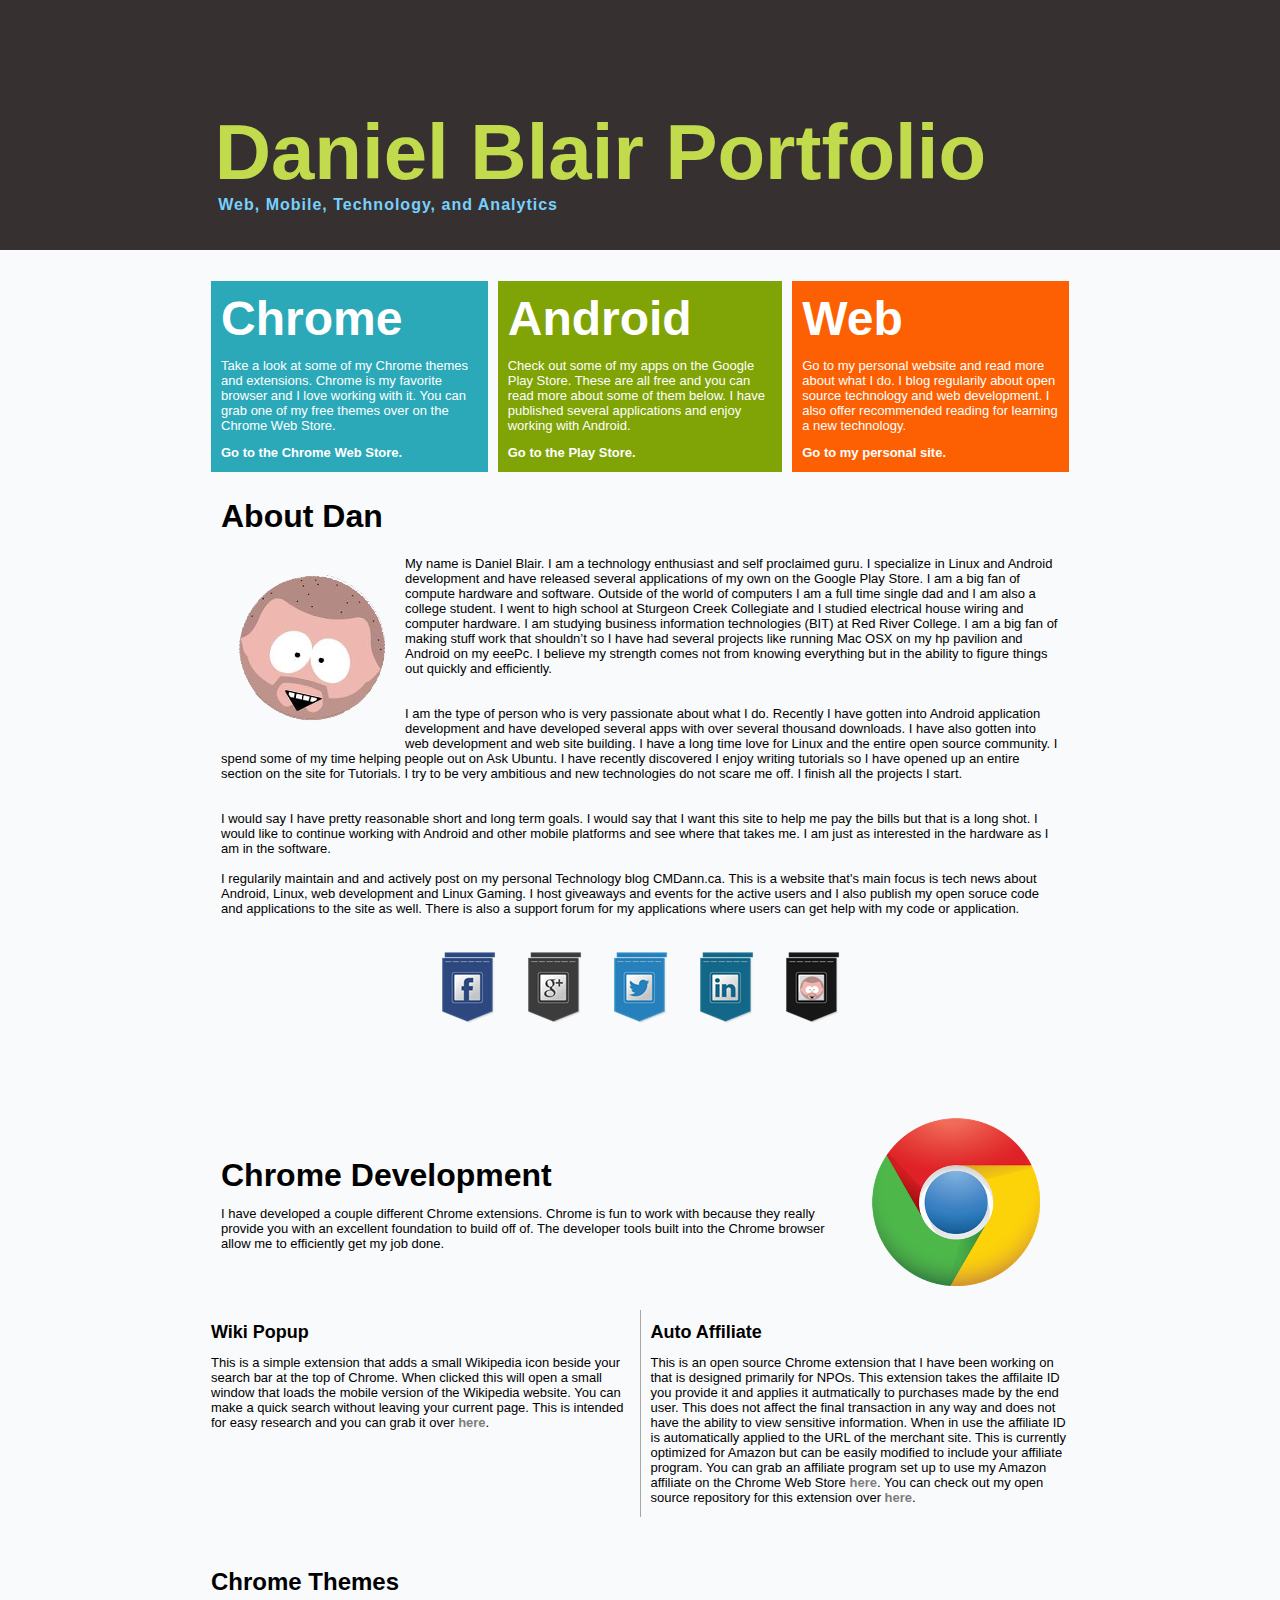
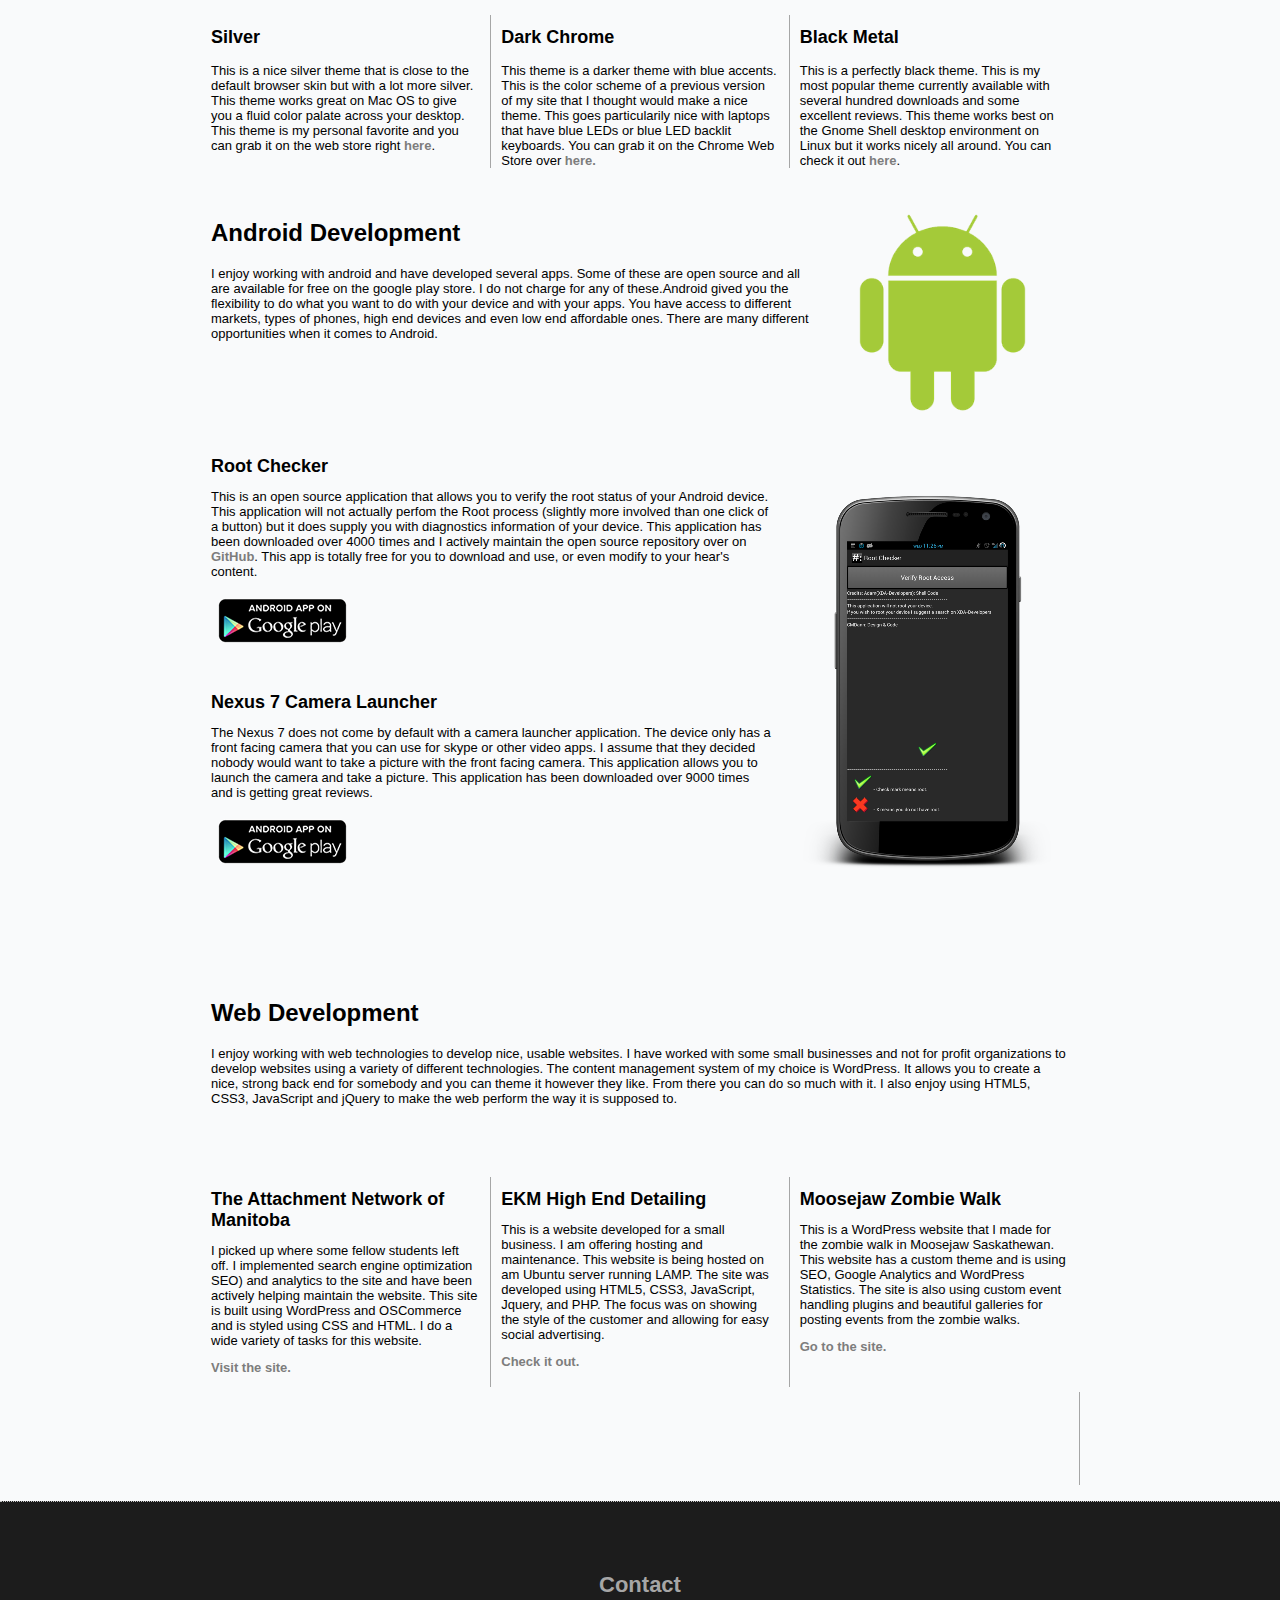
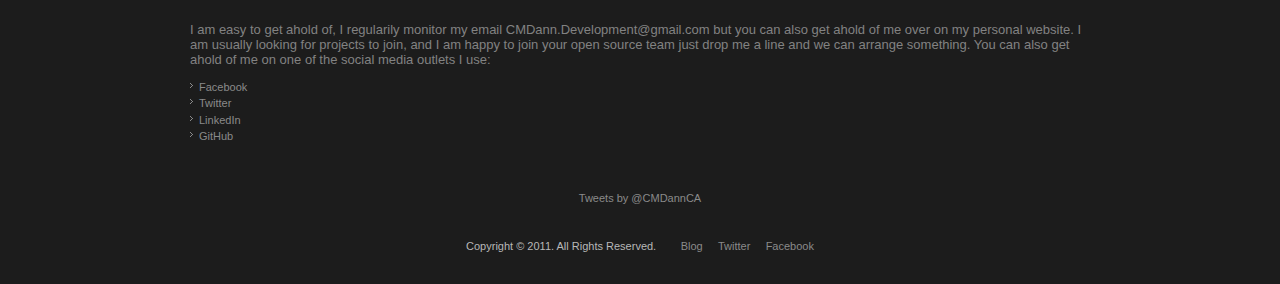
==== index.html @ 516bd944 "Files" ====
<!DOCTYPE html>
<html dir="ltr" lang="en-US"><head>
    <meta charset="utf-8">
    <title>Home</title>
    <meta name="viewport" content="initial-scale = 1.0, maximum-scale = 1.0, user-scalable = no, width = device-width">

    <!--[if lt IE 9]><script src="https://html5shiv.googlecode.com/svn/trunk/html5.js"></script><![endif]-->
    <link rel="stylesheet" href="style.css" media="screen">
    <!--[if lte IE 7]><link rel="stylesheet" href="style.ie7.css" media="screen" /><![endif]-->
    <link rel="stylesheet" href="style.responsive.css" media="all">


    <script src="jquery.js"></script>
    <script src="script.js"></script>
    <script src="script.responsive.js"></script>
<meta name="description" content="Description">
<meta name="keywords" content="Keywords">


<style>.art-content .art-postcontent-0 .layout-item-0 { margin-bottom: 5px;  }
.art-content .art-postcontent-0 .layout-item-1 { border-spacing: 10px 0px; border-collapse: separate;  }
.art-content .art-postcontent-0 .layout-item-2 { color: #FFFFFF; background: #2BA9B9; padding-right: 10px;padding-left: 10px;  }
.art-content .art-postcontent-0 .layout-item-3 { color: #FFFFFF; background: #80A305; padding-right: 10px;padding-left: 10px;  }
.art-content .art-postcontent-0 .layout-item-4 { color: #FAFAFA; background: #FC6002; padding-right: 10px;padding-left: 10px;  }
.art-content .art-postcontent-0 .layout-item-5 { padding-right: 10px;padding-left: 10px;  }
.art-content .art-postcontent-0 .layout-item-6 { border-right-style:solid;border-right-width:1px;border-right-color:#A6A6A6; padding-right: 10px;padding-left: 10px;  }
.art-content .art-postcontent-0 .layout-item-7 { color: #828282;  }
.art-content .art-postcontent-0 .layout-item-8 { color: #828282; padding-right: 10px;padding-left: 10px;  }
.art-content .art-postcontent-0 .layout-item-9 { border-right-style:solid;border-right-width:1px;border-right-color:#A6A6A6; color: #828282; padding-right: 10px;padding-left: 10px;  }
.ie7 .art-post .art-layout-cell {border:none !important; padding:0 !important; }
.ie6 .art-post .art-layout-cell {border:none !important; padding:0 !important; }

</style></head>
<body>
<div id="art-main">
<header class="art-header">


    <div class="art-shapes">
<div class="art-textblock art-object525428570" data-left="27.79%">
        <div class="art-object525428570-text-container">
        <div class="art-object525428570-text"><br></div>
    </div>
    
</div>
            </div>
<h1 class="art-headline" data-left="18.11%">
    <a href="#">Daniel Blair Portfolio</a>
</h1>
<h2 class="art-slogan" data-left="4.82%">Web, Mobile, Technology, and Analytics</h2>




                        
                    
</header>
<div class="art-sheet clearfix">
            <div class="art-layout-wrapper">
                <div class="art-content-layout">
                    <div class="art-content-layout-row">
                        <div class="art-layout-cell art-content"><article class="art-post art-article">
                                
                                                
                <div class="art-postcontent art-postcontent-0 clearfix"><div class="art-content-layout-wrapper layout-item-0">
<div class="art-content-layout layout-item-1">
    <div class="art-content-layout-row">
    <div class="art-layout-cell layout-item-2" style="width: 33%" >
        <h4><span style="color: #FFFFFF;">Chrome</span></h4>
        <p>Take a look at some of my Chrome themes and extensions. Chrome is my favorite browser and I love working with it. You can grab one of my free themes over on the Chrome Web Store.</p>
        <p><a href="https://chrome.google.com/webstore/search/cmdann"><span style="color: #FFFFFF;">Go to the Chrome Web Store.</span></a></p>
    </div><div class="art-layout-cell layout-item-3" style="width: 34%" >
        <h4><span style="color: #FFFFFF;">Android</span></h4>
        <p><span style="color: #FFFFFF;">Check out some of my apps on the Google Play Store. These are all free and you can read more about some of them below. I have published several applications and enjoy working with Android.</span></p>
        <p><a href="https://play.google.com/store/search?q=cmdann"><span style="color: rgb(255, 255, 255); ">Go to the Play Store.</span></a></p>
    </div><div class="art-layout-cell layout-item-4" style="width: 33%" >
        <h4><span style="color: #FFFFFF;">Web</span></h4>
        <p><span style="color: rgb(255, 255, 255);">Go to my personal website and read more about what I do. I blog regularily about open source technology and web development. I also offer recommended reading for learning a new technology.</span></p>
        <p><a href="http://www.cmdann.ca"><span style="color: #FFFFFF;">Go to my personal site.</span></a></p>
    </div>
    </div>
</div>
</div>
<div class="art-content-layout-wrapper layout-item-0">
<div class="art-content-layout layout-item-1">
    <div class="art-content-layout-row">
    <div class="art-layout-cell layout-item-5" style="width: 100%" >
        <h1><span style="color: #000000;">About Dan</span></h1>
        <p><img width="170" height="170" alt="" class="art-lightbox" src="images/sdanhead.png" style="float: left; "><span style="color: #000000;">My name is Daniel Blair. I am a technology enthusiast and self proclaimed guru. I specialize in Linux and Android development and have released several applications of my own on the Google Play Store. I am a big fan of compute hardware and software. Outside of the world of computers I am a full time single dad and I am also a college student. I went to high school at Sturgeon Creek Collegiate and I studied electrical house wiring and computer hardware. I am studying business information technologies (BIT) at Red River College. I am a big fan of making stuff work that shouldn’t so I have had several projects like running Mac OSX on my hp pavilion and Android on my eeePc. I believe my strength comes not from knowing everything but in the ability to figure things out quickly and efficiently.<br><br><br>I am the type of person who is very passionate about what I do. Recently I have gotten into Android application development and have developed several apps with over several thousand downloads. I have also gotten into web development and web site building. I have a long time love for Linux and the entire open source community. I spend some of my time helping people out on Ask Ubuntu. I have recently discovered I enjoy writing tutorials so I have opened up an entire section on the site for Tutorials. I try to be very ambitious and new technologies do not scare me off. I finish all the projects I start.<br><br><br>I would say I have pretty reasonable short and long term goals. I would say that I want this site to help me pay the bills but that is a long shot. I would like to continue working with Android and other mobile platforms and see where that takes me. I am just as interested in the hardware as I am in the software.<br><br>I regularily maintain and and actively post on my personal Technology blog CMDann.ca. This is a website that's main focus is tech news about Android, Linux, web development and Linux Gaming. I host giveaways and events for the active users and I also publish my open soruce code and applications to the site as well. There is also a support forum for my applications where users can get help with my code or application.</span></p><p></p><p></p><p></p><p>
        </p>
    </div>
    </div>
</div>
</div>
<div class="art-content-layout-wrapper layout-item-0">
<div class="art-content-layout layout-item-1">
    <div class="art-content-layout-row">
    <div class="art-layout-cell layout-item-5" style="width: 100%" >
        <p style="text-align: center;"><a href="https://www.facebook.com/CMDannDevelopment"><img width="72" height="72" alt="" src="images/facebook.png"></a><a href="https://plus.google.com/u/0/110446777850924709044/posts"><img width="72" height="72" alt="" src="images/google-plus.png"></a><a href="https://twitter.com/CMDannCA"><img width="72" height="72" alt="" src="images/twitter.png" class=""></a><a href="http://ca.linkedin.com/in/cmdann"><img width="72" height="72" alt="" src="images/linkedin.png" class=""></a><a href="http://www.cmdann.ca"><img width="72" height="72" alt="" src="images/cmdann.png" class=""></a><br></p>
    </div>
    </div>
</div>
</div>
<div class="art-content-layout-wrapper layout-item-0">
<div class="art-content-layout layout-item-1">
    <div class="art-content-layout-row">
    <div class="art-layout-cell layout-item-5" style="width: 100%" >
        <p><br></p><h1><img width="192" height="192" alt="" class="art-lightbox" src="images/Google-Chrome-logo-medium.png" style="float: right; "><br></h1><p><span style="font-size: 32px; font-weight: bold; color: rgb(0, 0, 0);">Chrome Development</span><br></p><p><span style="color: #000000;">I</span> <span style="color: #000000;">have developed a couple different Chrome extensions. Chrome is fun to work with because they really provide you with an excellent foundation to build off of. The developer tools built into the Chrome browser allow me to efficiently get my job done.</span><span style="color: #000000;"><br></span></p>
    </div>
    </div>
</div>
</div>
<div class="art-content-layout-wrapper layout-item-0">
<div class="art-content-layout">
    <div class="art-content-layout-row">
    <div class="art-layout-cell layout-item-6" style="width: 50%" >
        <h3><span style="color: #000000;">Wiki Popup</span><br></h3><p><span style="color: #000000;">This is a simple extension that adds a small Wikipedia icon beside your search bar at the top of Chrome. When clicked this will open a small window that loads the mobile version of the Wikipedia website. You can make a quick search without leaving your current page. This is intended for easy research and you can grab it over <a href="https://chrome.google.com/webstore/detail/wikipopup/mhgnfbmhaiogebknoepoonhbaiiehdca">here</a>.</span><br></p>
    </div><div class="art-layout-cell layout-item-5" style="width: 50%" >
        <h3><span style="color: #000000;">Auto Affiliate</span></h3><p><span style="color: #000000;">This is an open source Chrome extension that I have been working on that is designed primarily for NPOs. This extension takes the affilaite ID you provide it and applies it autmatically to purchases made by the end user. This does not affect the final transaction in any way and does not have the ability to view sensitive information. When in use the affiliate ID is automatically applied to the URL of the merchant site. This is currently optimized for Amazon but can be easily modified to include your affiliate program. You can grab an affiliate program set up to use my Amazon affiliate on the Chrome Web Store <a href="https://chrome.google.com/webstore/detail/cmdann-amazon-auto-affili/jneeghfiklllajlfkgbfnhidfdjgepff">here</a>. You can check out my open source repository for this extension over <a href="https://github.com/CMDann/Auto-Affiliate">here</a>.</span><br></p>
    </div>
    </div>
</div>
</div>
<div class="art-content-layout layout-item-7">
    <div class="art-content-layout-row">
    <div class="art-layout-cell layout-item-8" style="width: 100%" >
        <p><br></p><h2><span style="color: #000000;">Chrome Themes</span></h2>
    </div>
    </div>
</div>
<div class="art-content-layout-wrapper layout-item-0">
<div class="art-content-layout layout-item-7">
    <div class="art-content-layout-row">
    <div class="art-layout-cell layout-item-9" style="width: 33%" >
        <h3>
         <span style="color: #000000;">Silver</span></h3><br><span style="color: #000000;">This is a nice silver theme that is close to the default browser skin but with a lot more silver. This theme works great on Mac OS to give you a fluid color palate across your desktop. This theme is my personal favorite and you can grab it on the web store right <a href="https://chrome.google.com/webstore/detail/silver/labginoilkiemljgdbchmfpnmibefjii">here</a>.</span>
    </div><div class="art-layout-cell layout-item-9" style="width: 34%" >
        <h3><span style="color: #000000;">Dark Chrome</span></h3><br><span style="color: #000000;">This theme is a darker theme with blue accents. This is the color scheme of a previous version of my site that I thought would make a nice theme. This goes particularily nice with laptops that have blue LEDs or blue LED backlit keyboards. You can grab it on the Chrome Web Store over <a href="https://chrome.google.com/webstore/detail/dark-chrome/aaoafjhkbkkklpjnkclgeaceicfdnbpg">here.</a></span>
    </div><div class="art-layout-cell layout-item-8" style="width: 33%" >
        <h3><span style="color: #000000;">Black Metal</span></h3><br><span style="color: #000000;">This is a perfectly black theme. This is my most popular theme currently available with several hundred downloads and some excellent reviews. This theme works best on the Gnome Shell desktop environment on Linux but it works nicely all around. You can check it out <a href="https://chrome.google.com/webstore/detail/black-metal/paobmpohikbdlchndhfddegebcjhngej">here</a>.</span>
    </div>
    </div>
</div>
</div>
<div class="art-content-layout-wrapper layout-item-0">
<div class="art-content-layout">
    <div class="art-content-layout-row">
    <div class="art-layout-cell layout-item-5" style="width: 100%" >
        <p><img width="240" height="240" alt="" class="art-lightbox" src="images/droid.png" style="float: right; "><br></p><h2><span style="color: #000000;">Android Development</span><br></h2><p><span style="color: #000000;">I enjoy working with android and have developed several apps. Some of these are open source and all are available for free on the google play store. I do not charge for any of these.Android gived you the flexibility to do what you want to do with your device and with your apps. You have access to different markets, types of phones, high end devices and even low end affordable ones. There are many different opportunities when it comes to Android.</span><span style="color: #000000;"><br></span></p>
    </div>
    </div>
</div>
</div>
<div class="art-content-layout-wrapper layout-item-0">
<div class="art-content-layout">
    <div class="art-content-layout-row">
    <div class="art-layout-cell layout-item-5" style="width: 67%" >
        <h3><span style="color: #000000;">Root Checker</span></h3><p><span style="color: #000000;">This is an open source application that allows you to verify the root status of your Android device. This application will not actually perfom the Root process (slightly more involved than one click of a button) but it does supply you with diagnostics information of your device. This application has been downloaded over 4000 times and I actively maintain the open source repository over on <a href="https://github.com/CMDann/Root-Checker">GitHub</a>. This app is totally free for you to download and use, or even modify to your hear's content.</span><span style="color: #000000;"></span><br></p><p><a href="https://play.google.com/store/apps/details?id=com.cmdann.rootchecker&amp;feature=search_result#?t=W251bGwsMSwyLDEsImNvbS5jbWRhbm4ucm9vdGNoZWNrZXIiXQ.."><img width="129" height="45" alt="" src="images/en_app_rgb_wo_45.png"></a><br></p><p><br></p><h3><span style="color: #000000;">Nexus 7 Camera Launcher</span></h3><p><span style="color: #000000;">The Nexus 7 does not come by default with a camera launcher application. The device only has a front facing camera that you can use for skype or other video apps. I assume that they decided nobody would want to take a picture with the front facing camera. This application allows you to launch the camera and take a picture. This application has been downloaded over 9000 times and is getting great reviews.</span><br></p><p><a href="https://play.google.com/store/apps/details?id=com.cmdann.cameralauncher&amp;feature=search_result#?t=W251bGwsMSwyLDEsImNvbS5jbWRhbm4uY2FtZXJhbGF1bmNoZXIiXQ.."><img width="129" height="45" alt="" src="images/en_app_rgb_wo_45-2.png"></a><br></p>
    </div><div class="art-layout-cell layout-item-5" style="width: 33%" >
        <p><img width="251" height="436" alt="" class="art-lightbox" src="images/rootPhoneUi.png"><br></p>
    </div>
    </div>
</div>
</div>
<div class="art-content-layout-wrapper layout-item-0">
<div class="art-content-layout">
    <div class="art-content-layout-row">
    <div class="art-layout-cell layout-item-5" style="width: 100%" >
        <p><br></p><p><br></p><h2><span style="color: #000000;">Web Development</span></h2><p><span style="color: #000000;">I enjoy working with web technologies to develop nice, usable websites. I have worked with some small businesses and not for profit organizations to develop websites using a variety of different technologies. The content management system of my choice is WordPress. It allows you to create a nice, strong back end for somebody and you can theme it however they like. From there you can do so much with it. I also enjoy using HTML5, CSS3, JavaScript and jQuery to make the web perform the way it is supposed to.&nbsp;</span></p><p><span style="color: #000000;"><br></span></p><p><span style="color: #000000;"><br></span></p>
    </div>
    </div>
</div>
</div>
<div class="art-content-layout-wrapper layout-item-0">
<div class="art-content-layout">
    <div class="art-content-layout-row">
    <div class="art-layout-cell layout-item-6" style="width: 33%" >
        <h3><span style="color: #000000;">The Attachment Network of Manitoba</span></h3><p><span style="color: #000000;">I picked up where some fellow students left off. I implemented search engine optimization SEO) and analytics to the site and have been actively helping maintain the website. This site is built using WordPress and OSCommerce and is styled using CSS and HTML. I do a wide variety of tasks for this website.</span></p><p><a href="http://www.attachmentnetwork.ca">Visit the site.</a><span style="color: #000000;"></span></p>
    </div><div class="art-layout-cell layout-item-6" style="width: 34%" >
        <h3><span style="color: #000000;">EKM High End Detailing</span></h3><p><span style="color: #000000;">This is a website developed for a small business. I am offering hosting and maintenance. This website is being hosted on am Ubuntu server running LAMP. The site was developed using HTML5, CSS3, JavaScript, Jquery, and PHP. The focus was on showing the style of the customer and allowing for easy social advertising.</span></p><p><a href="http://www.ekmhighenddetailing.com">Check it out.</a><span style="color: #000000;"></span></p>
    </div><div class="art-layout-cell layout-item-5" style="width: 33%" >
        <h3><span style="color: #000000;">Moosejaw Zombie Walk</span></h3><p><span style="color: #000000;">This is a WordPress website that I made for the zombie walk in Moosejaw Saskathewan. This website has a custom theme and is using SEO, Google Analytics and WordPress Statistics. The site is also using custom event handling plugins and beautiful galleries for posting events from the zombie walks.</span></p><p><a href="http://www.moosejawzombies.ca">Go to the site.</a><span style="color: rgb(0, 0, 0);"></span></p>
    </div>
    </div>
</div>
</div>
<div class="art-content-layout-wrapper layout-item-0">
<div class="art-content-layout">
    <div class="art-content-layout-row">
    <div class="art-layout-cell layout-item-6" style="width: 100%" >
        <p><br></p><p><br></p><p><span style="color: #000000;"><br></span></p><p>
        </p>
    </div>
    </div>
</div>
</div>
</div>
                                
                

</article></div>
                    </div>
                </div>
            </div>
    </div>
<footer class="art-footer">
  <div class="art-footer-inner">
<div class="art-content-layout">
    <div class="art-content-layout-row">
    <div class="art-layout-cell" style="width: 100%">
        <p><br></p><p><br></p><p><br></p><h1><br></h1><h1>Contact</h1><p><br></p><p style="color: rgb(130, 130, 130); margin-top: 12px; margin-bottom: 12px; text-align: left;"><span style="font-size: 13px; text-align: left;">I am easy to get ahold of, I regularily monitor my email CMDann.Development@gmail.com but you can also get ahold of me over on my personal website. I am usually looking for projects to join, and I am happy to join your open source team just drop me a line and we can arrange something. You can also get ahold of me on one of the social media outlets I use:</span></p><p style="color: rgb(130, 130, 130); margin-top: 12px; margin-bottom: 12px; text-align: left;"><span style="font-size: 13px; text-align: left;"></span></p><ul><li style="text-align: left;"><a href="https://www.facebook.com/CMDannDevelopment">Facebook</a><span style="font-size: 13px; text-align: left;"><span style="color: rgb(130, 130, 130); line-height: normal;"></span><br></span></li><li style="text-align: left;"><a href="https://twitter.com/CMDannCA">Twitter</a><span style="color: rgb(130, 130, 130); line-height: normal;"></span><br></li><li style="text-align: left;"><a href="http://ca.linkedin.com/in/cmdann">LinkedIn</a><span style="color: rgb(130, 130, 130); line-height: normal;"></span><br></li><li style="text-align: left;"><a href="https://github.com/CMDann">GitHub</a><span style="color: rgb(130, 130, 130); line-height: normal;"></span><br></li></ul><p style="text-align: left;"></p><p><br></p><p><br></p><p><br></p><p><br></p>
    </div>
    </div>
</div>
<div class="art-content-layout">
    <div class="art-content-layout-row">
    <div class="art-layout-cell" style="width: 100%">
        <p><a class="twitter-timeline" href="https://twitter.com/CMDannCA" data-widget-id="297826836363214848">Tweets by @CMDannCA</a>
         <script type="text/javascript">!function(d,s,id){var js,fjs=d.getElementsByTagName(s)[0],p=/^http:/.test(d.location)?'http':'https';if(!d.getElementById(id)){js=d.createElement(s);js.id=id;js.src=p+"://platform.twitter.com/widgets.js";fjs.parentNode.insertBefore(js,fjs);}}(document,"script","twitter-wjs");</script>
        </p>
    </div>
    </div>
</div>
<div class="art-content-layout">
    <div class="art-content-layout-row">
    <div class="art-layout-cell" style="width: 50%">
        <p><br></p>
    </div><div class="art-layout-cell" style="width: 50%">
        <p><br></p>
    </div>
    </div>
</div>
<div class="art-content-layout">
    <div class="art-content-layout-row">
    <div class="art-layout-cell" style="width: 100%">
        <br>
        <br>
        <p>Copyright © 2011. All Rights Reserved. &nbsp; &nbsp; &nbsp; &nbsp;<a href="http://www.cmdann.ca">Blog&nbsp;</a> &nbsp; &nbsp;<a href="https://twitter.com/CMDannCA">Twitter</a><a href="#"></a>&nbsp;&nbsp;&nbsp;&nbsp; <a href="https://www.facebook.com/CMDannDevelopment">Facebook</a><a href="#"></a></p>
        <br>
        <br>
    </div>
    </div>
</div>

    <p class="art-page-footer">
        <script>
  (function(i,s,o,g,r,a,m){i['GoogleAnalyticsObject']=r;i[r]=i[r]||function(){
  (i[r].q=i[r].q||[]).push(arguments)},i[r].l=1*new Date();a=s.createElement(o),
  m=s.getElementsByTagName(o)[0];a.async=1;a.src=g;m.parentNode.insertBefore(a,m)
  })(window,document,'script','//www.google-analytics.com/analytics.js','ga');

  ga('create', 'UA-40290015-1', 'cmdann.ca');
  ga('send', 'pageview');

</script>
    </p>
  </div>
</footer>

</div>


</body></html>
---- style.css ----
/* Created by Artisteer v4.1.0.59861 */

#art-main
{
   background: #F9FAFB url('images/pageglare.png') top center no-repeat scroll;
   margin:0 auto;
   font-size: 13px;
   font-family: Arial, 'Arial Unicode MS', Helvetica, Sans-Serif;
   position: relative;
   width: 100%;
   min-height: 100%;
   left: 0;
   top: 0;
   cursor:default;
   overflow:hidden;
}
table, ul.art-hmenu
{
   font-size: 13px;
   font-family: Arial, 'Arial Unicode MS', Helvetica, Sans-Serif;
}

h1, h2, h3, h4, h5, h6, p, a, ul, ol, li
{
   margin: 0;
   padding: 0;
}

/* Reset buttons border. It's important for input and button tags. 
 * border-collapse should be separate for shadow in IE. 
 */
.art-button
{
   border-collapse: separate;
   -webkit-background-origin: border !important;
   -moz-background-origin: border !important;
   background-origin: border-box !important;
   background: #031526;
   background: rgba(3, 21, 38, 0.3);
   -webkit-border-radius:7px;
   -moz-border-radius:7px;
   border-radius:7px;
   border:1px solid rgba(166, 166, 166, 0.3);
   padding:0 15px;
   margin:0 auto;
   height:26px;
}

.art-postcontent,
.art-postheadericons,
.art-postfootericons,
.art-blockcontent,
ul.art-vmenu a 
{
   text-align: left;
}

.art-postcontent,
.art-postcontent li,
.art-postcontent table,
.art-postcontent a,
.art-postcontent a:link,
.art-postcontent a:visited,
.art-postcontent a.visited,
.art-postcontent a:hover,
.art-postcontent a.hovered
{
   font-size: 13px;
   font-family: Arial, 'Arial Unicode MS', Helvetica, Sans-Serif;
}

.art-postcontent p
{
   margin: 12px 0;
}

.art-postcontent h1, .art-postcontent h1 a, .art-postcontent h1 a:link, .art-postcontent h1 a:visited, .art-postcontent h1 a:hover,
.art-postcontent h2, .art-postcontent h2 a, .art-postcontent h2 a:link, .art-postcontent h2 a:visited, .art-postcontent h2 a:hover,
.art-postcontent h3, .art-postcontent h3 a, .art-postcontent h3 a:link, .art-postcontent h3 a:visited, .art-postcontent h3 a:hover,
.art-postcontent h4, .art-postcontent h4 a, .art-postcontent h4 a:link, .art-postcontent h4 a:visited, .art-postcontent h4 a:hover,
.art-postcontent h5, .art-postcontent h5 a, .art-postcontent h5 a:link, .art-postcontent h5 a:visited, .art-postcontent h5 a:hover,
.art-postcontent h6, .art-postcontent h6 a, .art-postcontent h6 a:link, .art-postcontent h6 a:visited, .art-postcontent h6 a:hover,
.art-blockheader .t, .art-blockheader .t a, .art-blockheader .t a:link, .art-blockheader .t a:visited, .art-blockheader .t a:hover,
.art-vmenublockheader .t, .art-vmenublockheader .t a, .art-vmenublockheader .t a:link, .art-vmenublockheader .t a:visited, .art-vmenublockheader .t a:hover,
.art-headline, .art-headline a, .art-headline a:link, .art-headline a:visited, .art-headline a:hover,
.art-slogan, .art-slogan a, .art-slogan a:link, .art-slogan a:visited, .art-slogan a:hover,
.art-postheader, .art-postheader a, .art-postheader a:link, .art-postheader a:visited, .art-postheader a:hover
{
   font-size: 32px;
   font-family: Arial, 'Arial Unicode MS', Helvetica, Sans-Serif;
   font-weight: bold;
   font-style: normal;
   text-decoration: none;
}

.art-postcontent a, .art-postcontent a:link
{
   font-family: Arial, 'Arial Unicode MS', Helvetica, Sans-Serif;
   font-weight: bold;
   font-style: normal;
   text-decoration: none;
   color: #7D7D7D;
}

.art-postcontent a:visited, .art-postcontent a.visited
{
   font-family: Arial, 'Arial Unicode MS', Helvetica, Sans-Serif;
   text-decoration: none;
   color: #7D7D7D;
}

.art-postcontent  a:hover, .art-postcontent a.hover
{
   font-family: Arial, 'Arial Unicode MS', Helvetica, Sans-Serif;
   text-decoration: underline;
   color: #424242;
}

.art-postcontent h1
{
   color: #7D7D7D;
   margin-top: 21px;
   margin-bottom: 21px;
   font-size: 32px;
   font-family: Arial, 'Arial Unicode MS', Helvetica, Sans-Serif;
}

.art-blockcontent h1
{
   margin-top: 21px;
   margin-bottom: 21px;
   font-size: 32px;
   font-family: Arial, 'Arial Unicode MS', Helvetica, Sans-Serif;
}

.art-postcontent h1 a, .art-postcontent h1 a:link, .art-postcontent h1 a:hover, .art-postcontent h1 a:visited, .art-blockcontent h1 a, .art-blockcontent h1 a:link, .art-blockcontent h1 a:hover, .art-blockcontent h1 a:visited 
{
   font-size: 32px;
   font-family: Arial, 'Arial Unicode MS', Helvetica, Sans-Serif;
}

.art-postcontent h2
{
   color: #999999;
   margin-top: 19px;
   margin-bottom: 19px;
   font-size: 24px;
   font-family: Arial, 'Arial Unicode MS', Helvetica, Sans-Serif;
}

.art-blockcontent h2
{
   margin-top: 19px;
   margin-bottom: 19px;
   font-size: 24px;
   font-family: Arial, 'Arial Unicode MS', Helvetica, Sans-Serif;
}

.art-postcontent h2 a, .art-postcontent h2 a:link, .art-postcontent h2 a:hover, .art-postcontent h2 a:visited, .art-blockcontent h2 a, .art-blockcontent h2 a:link, .art-blockcontent h2 a:hover, .art-blockcontent h2 a:visited 
{
   font-size: 24px;
   font-family: Arial, 'Arial Unicode MS', Helvetica, Sans-Serif;
}

.art-postcontent h3
{
   color: #B5B5B5;
   margin: 12px 0 0;
   font-size: 18px;
   font-family: Arial, 'Arial Unicode MS', Helvetica, Sans-Serif;
}

.art-blockcontent h3
{
   margin: 12px 0 0;
   font-size: 18px;
   font-family: Arial, 'Arial Unicode MS', Helvetica, Sans-Serif;
}

.art-postcontent h3 a, .art-postcontent h3 a:link, .art-postcontent h3 a:hover, .art-postcontent h3 a:visited, .art-blockcontent h3 a, .art-blockcontent h3 a:link, .art-blockcontent h3 a:hover, .art-blockcontent h3 a:visited 
{
   font-size: 18px;
   font-family: Arial, 'Arial Unicode MS', Helvetica, Sans-Serif;
}

.art-postcontent h4
{
   color: #828282;
   margin: 10px 0;
   font-size: 48px;
   font-family: Arial, 'Arial Unicode MS', Helvetica, Sans-Serif;
}

.art-blockcontent h4
{
   margin: 10px 0;
   font-size: 48px;
   font-family: Arial, 'Arial Unicode MS', Helvetica, Sans-Serif;
}

.art-postcontent h4 a, .art-postcontent h4 a:link, .art-postcontent h4 a:hover, .art-postcontent h4 a:visited, .art-blockcontent h4 a, .art-blockcontent h4 a:link, .art-blockcontent h4 a:hover, .art-blockcontent h4 a:visited 
{
   font-size: 48px;
   font-family: Arial, 'Arial Unicode MS', Helvetica, Sans-Serif;
}

.art-postcontent h5
{
   color: #525252;
   margin-top: 26px;
   margin-bottom: 26px;
   font-size: 13px;
   font-family: Arial, 'Arial Unicode MS', Helvetica, Sans-Serif;
}

.art-blockcontent h5
{
   margin-top: 26px;
   margin-bottom: 26px;
   font-size: 13px;
   font-family: Arial, 'Arial Unicode MS', Helvetica, Sans-Serif;
}

.art-postcontent h5 a, .art-postcontent h5 a:link, .art-postcontent h5 a:hover, .art-postcontent h5 a:visited, .art-blockcontent h5 a, .art-blockcontent h5 a:link, .art-blockcontent h5 a:hover, .art-blockcontent h5 a:visited 
{
   font-size: 13px;
   font-family: Arial, 'Arial Unicode MS', Helvetica, Sans-Serif;
}

.art-postcontent h6
{
   color: #999999;
   margin-top: 35px;
   margin-bottom: 35px;
   font-size: 11px;
   font-family: Arial, 'Arial Unicode MS', Helvetica, Sans-Serif;
}

.art-blockcontent h6
{
   margin-top: 35px;
   margin-bottom: 35px;
   font-size: 11px;
   font-family: Arial, 'Arial Unicode MS', Helvetica, Sans-Serif;
}

.art-postcontent h6 a, .art-postcontent h6 a:link, .art-postcontent h6 a:hover, .art-postcontent h6 a:visited, .art-blockcontent h6 a, .art-blockcontent h6 a:link, .art-blockcontent h6 a:hover, .art-blockcontent h6 a:visited 
{
   font-size: 11px;
   font-family: Arial, 'Arial Unicode MS', Helvetica, Sans-Serif;
}

header, footer, article, nav, #art-hmenu-bg, .art-sheet, .art-hmenu a, .art-vmenu a, .art-slidenavigator > a, .art-checkbox:before, .art-radiobutton:before
{
   -webkit-background-origin: border !important;
   -moz-background-origin: border !important;
   background-origin: border-box !important;
}

header, footer, article, nav, #art-hmenu-bg, .art-sheet, .art-slidenavigator > a, .art-checkbox:before, .art-radiobutton:before
{
   display: block;
   -webkit-box-sizing: border-box;
   -moz-box-sizing: border-box;
   box-sizing: border-box;
}

ul
{
   list-style-type: none;
}

ol
{
   list-style-position: inside;
}

html, body
{
   height: 100%;
}

body
{
   padding: 0;
   margin:0;
   min-width: 900px;
   color: #828282;
}

.art-header:before, #art-header-bg:before, .art-layout-cell:before, .art-layout-wrapper:before, .art-footer:before, .art-nav:before, #art-hmenu-bg:before, .art-sheet:before
{
   width: 100%;
   content: " ";
   display: table;
}
.art-header:after, #art-header-bg:after, .art-layout-cell:after, .art-layout-wrapper:after, .art-footer:after, .art-nav:after, #art-hmenu-bg:after, .art-sheet:after,
.cleared, .clearfix:after {
   clear: both;
   font: 0/0 serif;
   display: block;
   content: " ";
}

form
{
   padding: 0 !important;
   margin: 0 !important;
}

table.position
{
   position: relative;
   width: 100%;
   table-layout: fixed;
}

li h1, .art-postcontent li h1, .art-blockcontent li h1 
{
   margin:1px;
} 
li h2, .art-postcontent li h2, .art-blockcontent li h2 
{
   margin:1px;
} 
li h3, .art-postcontent li h3, .art-blockcontent li h3 
{
   margin:1px;
} 
li h4, .art-postcontent li h4, .art-blockcontent li h4 
{
   margin:1px;
} 
li h5, .art-postcontent li h5, .art-blockcontent li h5 
{
   margin:1px;
} 
li h6, .art-postcontent li h6, .art-blockcontent li h6 
{
   margin:1px;
} 
li p, .art-postcontent li p, .art-blockcontent li p 
{
   margin:1px;
}


.art-shapes
{
   position: absolute;
   top: 0;
   right: 0;
   bottom: 0;
   left: 0;
   overflow: hidden;
   z-index: 0;
}

.art-slider-inner {
   position: relative;
   overflow: hidden;
   width: 100%;
   height: 100%;
}

.art-slidenavigator > a {
   display: inline-block;
   vertical-align: middle;
   outline-style: none;
   font-size: 1px;
}

.art-slidenavigator > a:last-child {
   margin-right: 0 !important;
}

.art-object525428570 h1, 
.art-object525428570 h2, 
.art-object525428570 h3, 
.art-object525428570 h4, 
.art-object525428570 h5, 
.art-object525428570 h6, 
.art-object525428570 p, 
.art-object525428570 a, 
.art-object525428570 ul, 
.art-object525428570 ol, 
.art-object525428570 li
{
  line-height: 100%;
}

.art-object525428570
{  
  position: absolute;
  top: 80px;
  left: 27.79%;
  margin-left: -36px !important;
  -webkit-transform: rotate(0deg);
  -moz-transform: rotate(0deg);
  -o-transform: rotate(0deg);
  -ms-transform: rotate(0deg);
  transform: rotate(0deg);
    overflow: hidden;
      background-image: url('images/object525428570.png');
  background-position: 0px 0px;
  background-repeat: no-repeat;
    z-index: 1;
  width: 130px;
  height: 58px;
}

.art-object525428570-text-container 
{
    display: table;
}
.art-object525428570-text
{
  line-height: 100%;
  display: table-cell;
  outline-style: none;
  padding: 0px 0px !important;
  height: 58px;
  width: 130px;  
word-wrap: break-word;
}

.art-object525428570-text,
.art-object525428570-text a.art-rss-tag-icon,
.art-object525428570-text a.art-facebook-tag-icon,
.art-object525428570-text a.art-twitter-tag-icon
{
font-size: 24px;
font-family: 'Comic Sans MS', Tahoma, Arial, Sans-Serif;
text-align: left;
vertical-align: middle;
  color: #FFFFFF !important;
}

.art-textblock ul > li
{
    background-position-y: 5px !important;
}
.art-headline
{
  display: inline-block;
  position: absolute;
  min-width: 50px;
  top: 112px;
  left: 18.11%;
  line-height: 100%;
  margin-left: -139px !important;
  -webkit-transform: rotate(0deg);
  -moz-transform: rotate(0deg);
  -o-transform: rotate(0deg);
  -ms-transform: rotate(0deg);
  transform: rotate(0deg);
  z-index: 101;
}

.art-headline, 
.art-headline a, 
.art-headline a:link, 
.art-headline a:visited, 
.art-headline a:hover
{
font-size: 78px;
font-family: Arial, 'Arial Unicode MS', Helvetica, Sans-Serif;
font-weight: bold;
font-style: normal;
text-decoration: none;
  padding: 0;
  margin: 0;
  color: #C1DB4D !important;
  white-space: nowrap;
}
.art-slogan
{
  display: inline-block;
  position: absolute;
  min-width: 50px;
  top: 196px;
  left: 4.82%;
  line-height: 100%;
  margin-left: -16px !important;
  -webkit-transform: rotate(0deg);
  -moz-transform: rotate(0deg);
  -o-transform: rotate(0deg);
  -ms-transform: rotate(0deg);
  transform: rotate(0deg);
  z-index: 102;
  white-space: nowrap;
}

.art-slogan, 
.art-slogan a, 
.art-slogan a:link, 
.art-slogan a:visited, 
.art-slogan a:hover
{
font-size: 16px;
font-family: Arial, 'Arial Unicode MS', Helvetica, Sans-Serif;
text-decoration: none;
letter-spacing: 1px;
  padding: 0;
  margin: 0;
  color: #76D1FE !important;
}






.art-header
{
   border:1px solid transparent;
   margin:0 auto;
   position:relative;
   height: 250px;
   background-image: url('images/header.png');
   background-position: center top;
   background-repeat: no-repeat;
}

.responsive .art-header 
{
   background-image: url('images/header.png');
   background-position: center center;
}

.art-header-inner{
   position: relative;
   width: 900px;
   z-index: auto !important;
   margin: 0 auto;
}

.art-header>.widget 
{
   position:absolute;
   z-index:101;
}

.art-sheet
{
   background: #031526;
   background: transparent;
   -webkit-border-radius:5px;
   -moz-border-radius:5px;
   border-radius:5px;
   border:1px solid transparent;
   margin:20px auto 0;
   position:relative;
   cursor:auto;
   width: 900px;
   z-index: auto !important;
}

.art-layout-wrapper
{
   position: relative;
   margin: 0 auto 0 auto;
   z-index: auto !important;
}

.art-content-layout
{
   display: table;
   width: 100%;
   table-layout: fixed;
}

.art-content-layout-row 
{
   display: table-row;
}

.art-layout-cell
{
   display: table-cell;
   vertical-align: top;
}

/* need only for content layout in post content */ 
.art-postcontent .art-content-layout
{
   border-collapse: collapse;
}

.art-block
{
   margin:10px;
}
div.art-block img
{
   border: none;
   margin: 12px;
}

.art-blockheader
{
   background: #3C5A8B;
   background: linear-gradient(top, #5B7FB9 0, #4C74B3 13%, #233552 100%) no-repeat;
   background: -webkit-linear-gradient(top, #5B7FB9 0, #4C74B3 13%, #233552 100%) no-repeat;
   background: -moz-linear-gradient(top, #5B7FB9 0, #4C74B3 13%, #233552 100%) no-repeat;
   background: -o-linear-gradient(top, #5B7FB9 0, #4C74B3 13%, #233552 100%) no-repeat;
   background: -ms-linear-gradient(top, #5B7FB9 0, #4C74B3 13%, #233552 100%) no-repeat;
   background: linear-gradient(top, #5B7FB9 0, #4C74B3 13%, #233552 100%) no-repeat;
   -svg-background: linear-gradient(top, #5B7FB9 0, #4C74B3 13%, #233552 100%) no-repeat;
   -webkit-border-radius:2px;
   -moz-border-radius:2px;
   border-radius:2px;
   border:1px dotted #828282;
   padding:12px 7px;
   margin:0 auto 4px;
}
.art-blockheader .t,
.art-blockheader .t a,
.art-blockheader .t a:link,
.art-blockheader .t a:visited, 
.art-blockheader .t a:hover
{
   color: #FFFFFF;
   font-size: 14px;
   font-family: Arial, 'Arial Unicode MS', Helvetica, Sans-Serif;
   margin: 0 10px 0 5px;
}

.art-blockheader .t:before
{
   content:url('images/blockheadericon.png');
   margin-right:6px;
   position:relative;
   display:inline-block;
   vertical-align:middle;
   font-size:0;
   line-height:0;
   bottom: auto;
}
.opera .art-blockheader .t:before
{
   /* Vertical-align:middle in Opera doesn't need additional offset */
    bottom: 0;
}

.art-blockcontent
{
   background: #F0F0F0;
   -webkit-border-radius:2px;
   -moz-border-radius:2px;
   border-radius:2px;
   padding:7px;
   margin:0 auto;
   color: #383838;
   font-size: 13px;
   font-family: Arial, 'Arial Unicode MS', Helvetica, Sans-Serif;
}
.art-blockcontent table,
.art-blockcontent li, 
.art-blockcontent a,
.art-blockcontent a:link,
.art-blockcontent a:visited,
.art-blockcontent a:hover
{
   color: #383838;
   font-size: 13px;
   font-family: Arial, 'Arial Unicode MS', Helvetica, Sans-Serif;
}

.art-blockcontent p
{
   margin: 6px 0;
}

.art-blockcontent a, .art-blockcontent a:link
{
   color: #787878;
   font-family: Arial, 'Arial Unicode MS', Helvetica, Sans-Serif;
   text-decoration: none;
}

.art-blockcontent a:visited, .art-blockcontent a.visited
{
   color: #ABABAB;
   font-family: Arial, 'Arial Unicode MS', Helvetica, Sans-Serif;
   text-decoration: none;
}

.art-blockcontent a:hover, .art-blockcontent a.hover
{
   color: #C1DB4D;
   font-family: Arial, 'Arial Unicode MS', Helvetica, Sans-Serif;
   text-decoration: underline;
}
.art-block ul>li:before
{
   content:url('images/blockbullets.png');
   margin-right:6px;
   bottom: 2px;
   position:relative;
   display:inline-block;
   vertical-align:middle;
   font-size:0;
   line-height:0;
   margin-left: -13px;
}
.opera .art-block ul>li:before
{
   /* Vertical-align:middle in Opera doesn't need additional offset */
    bottom: 0;
}

.art-block li
{
   font-size: 13px;
   font-family: Arial, 'Arial Unicode MS', Helvetica, Sans-Serif;
   line-height: 125%;
   color: #4D4D4D;
   margin: 0 0 2px;
}

.art-block ul>li, .art-block ol
{
   padding: 0;
}

.art-block ul>li
{
   padding-left: 13px;
}

.art-breadcrumbs
{
   margin:0 auto;
}

a.art-button,
a.art-button:link,
a:link.art-button:link,
body a.art-button:link,
a.art-button:visited,
body a.art-button:visited,
input.art-button,
button.art-button
{
   text-decoration: none;
   font-size: 13px;
   font-family: Arial, 'Arial Unicode MS', Helvetica, Sans-Serif;
   font-weight: bold;
   font-style: normal;
   position:relative;
   display: inline-block;
   vertical-align: middle;
   white-space: nowrap;
   text-align: center;
   color: #383838;
   margin: 0 5px 0 0 !important;
   overflow: visible;
   cursor: pointer;
   text-indent: 0;
   line-height: 26px;
   -webkit-box-sizing: content-box;
   -moz-box-sizing: content-box;
   box-sizing: content-box;
}

.art-button img
{
   margin: 0;
   vertical-align: middle;
}

.firefox2 .art-button
{
   display: block;
   float: left;
}

input, select, textarea, a.art-search-button span
{
   vertical-align: middle;
   font-size: 13px;
   font-family: Arial, 'Arial Unicode MS', Helvetica, Sans-Serif;
   font-weight: bold;
   font-style: normal;
}

.art-block select 
{
   width:96%;
}

input.art-button
{
   float: none !important;
}

.art-button.active, .art-button.active:hover
{
   background: #FFFFFF;
   background: rgba(255, 255, 255, 0.2);
   -webkit-border-radius:7px;
   -moz-border-radius:7px;
   border-radius:7px;
   border:1px solid rgba(181, 181, 181, 0.2);
   padding:0 15px;
   margin:0 auto;
}
.art-button.active, .art-button.active:hover {
   color: #828282 !important;
}

.art-button.hover, .art-button:hover
{
   background: #E0E0E0;
   background: rgba(224, 224, 224, 0.3);
   -webkit-border-radius:7px;
   -moz-border-radius:7px;
   border-radius:7px;
   border:1px solid rgba(168, 168, 168, 0.3);
   padding:0 15px;
   margin:0 auto;
}
.art-button.hover, .art-button:hover {
   color: #7D7D7D !important;
}

input[type="text"], input[type="password"], input[type="email"], input[type="url"], textarea
{
   background: #F9FAFB;
   -webkit-border-radius:15px;
   -moz-border-radius:15px;
   border-radius:15px;
   border:2px dotted #B5B5B5;
   margin:0 auto;
}
input[type="text"], input[type="password"], input[type="email"], input[type="url"], textarea
{
   width: 100%;
   padding: 8px 0;
   color: #3D3D3D !important;
   font-size: 13px;
   font-family: Arial, 'Arial Unicode MS', Helvetica, Sans-Serif;
   font-weight: normal;
   font-style: normal;
   text-shadow: none;
}
input.art-error, textarea.art-error
{
   background: #F9FAFB;
   border:1px solid #E2341D;
   margin:0 auto;
}
input.art-error, textarea.art-error {
   color: #3D3D3D !important;
   font-size: 13px;
   font-family: Arial, 'Arial Unicode MS', Helvetica, Sans-Serif;
   font-weight: normal;
   font-style: normal;
}
form.art-search input[type="text"]
{
   background: #F9FAFB;
   border-radius: 0;
   border:1px solid #CCD6E0;
   margin:0 auto;
   width: 100%;
   padding: 0 0;
   -webkit-box-sizing: border-box;
   -moz-box-sizing: border-box;
   box-sizing: border-box;
   color: #3D3D3D !important;
   font-size: 13px;
   font-family: Arial, 'Arial Unicode MS', Helvetica, Sans-Serif;
   font-weight: normal;
   font-style: normal;
}
form.art-search 
{
   background-image: none;
   border: 0;
   display:block;
   position:relative;
   top:0;
   padding:0;
   margin:5px;
   left:0;
   line-height: 0;
}

form.art-search input, a.art-search-button
{
   top:0;
   right:0;
}

form.art-search>input, a.art-search-button{
   bottom:0;
   left:0;
   vertical-align: middle;
}

form.art-search input[type="submit"], input.art-search-button, a.art-search-button
{
   background: #C7C7C7;
   -webkit-border-radius:0 -1px -1px 0;
   -moz-border-radius:0 -1px -1px 0;
   border-radius:0 -1px -1px 0;
   margin:0 auto;
}
form.art-search input[type="submit"], input.art-search-button, a.art-search-button {
   position:absolute;
   left:auto;
   display:block;
   border: 0;
   top: 1px;
   bottom: 1px;
   right: 	1px;
   padding:0 6px;
   color: #595959 !important;
   font-size: 13px;
   font-family: Arial, 'Arial Unicode MS', Helvetica, Sans-Serif;
   font-weight: normal;
   font-style: normal;
   cursor: pointer;
}

a.art-search-button span.art-search-button-text, a.art-search-button:after {
   vertical-align:middle;
}

a.art-search-button:after {
   display:inline-block;
   content:' ';
   height: 100%;
}

a.art-search-button, a.art-search-button span,
a.art-search-button:visited, a.art-search-button.visited,
a.art-search-button:hover, a.art-search-button.hover 
{
   text-decoration: none;
   font-size: 13px;
   font-family: Arial, 'Arial Unicode MS', Helvetica, Sans-Serif;
   font-weight: normal;
   font-style: normal;
}

label.art-checkbox:before
{
   background: #F9FAFB;
   -webkit-border-radius:1px;
   -moz-border-radius:1px;
   border-radius:1px;
   border-width: 0;
   margin:0 auto;
   width:16px;
   height:16px;
}
label.art-checkbox
{
   cursor: pointer;
   font-size: 13px;
   font-family: Arial, 'Arial Unicode MS', Helvetica, Sans-Serif;
   font-weight: normal;
   font-style: normal;
   line-height: 16px;
   display: inline-block;
   color: #3D3D3D !important;
}

.art-checkbox>input[type="checkbox"]
{
   margin: 0 5px 0 0;
}

label.art-checkbox.active:before
{
   background: #C7C7C7;
   -webkit-border-radius:1px;
   -moz-border-radius:1px;
   border-radius:1px;
   border-width: 0;
   margin:0 auto;
   width:16px;
   height:16px;
   display: inline-block;
}

label.art-checkbox.hovered:before
{
   background: #E0E0E0;
   -webkit-border-radius:1px;
   -moz-border-radius:1px;
   border-radius:1px;
   border-width: 0;
   margin:0 auto;
   width:16px;
   height:16px;
   display: inline-block;
}

label.art-radiobutton:before
{
   background: #F9FAFB;
   -webkit-border-radius:3px;
   -moz-border-radius:3px;
   border-radius:3px;
   border-width: 0;
   margin:0 auto;
   width:12px;
   height:12px;
}
label.art-radiobutton
{
   cursor: pointer;
   font-size: 13px;
   font-family: Arial, 'Arial Unicode MS', Helvetica, Sans-Serif;
   font-weight: normal;
   font-style: normal;
   line-height: 12px;
   display: inline-block;
   color: #3D3D3D !important;
}

.art-radiobutton>input[type="radio"]
{
   vertical-align: baseline;
   margin: 0 5px 0 0;
}

label.art-radiobutton.active:before
{
   background: #C7C7C7;
   -webkit-border-radius:3px;
   -moz-border-radius:3px;
   border-radius:3px;
   border-width: 0;
   margin:0 auto;
   width:12px;
   height:12px;
   display: inline-block;
}

label.art-radiobutton.hovered:before
{
   background: #E0E0E0;
   -webkit-border-radius:3px;
   -moz-border-radius:3px;
   border-radius:3px;
   border-width: 0;
   margin:0 auto;
   width:12px;
   height:12px;
   display: inline-block;
}

.art-comments
{
   border-top:1px dotted #B5B5B5;
   margin:0 auto;
   margin-top: 25px;
}

.art-comments h2
{
   color: #292929;
}

.art-comment-inner
{
   background: #E2E8EE;
   background: transparent;
   -webkit-border-radius:2px;
   -moz-border-radius:2px;
   border-radius:2px;
   padding:5px;
   margin:0 auto;
   margin-left: 94px;
}
.art-comment-avatar 
{
   float:left;
   width:80px;
   height:80px;
   padding:1px;
   background:#fff;
   border:1px solid #E2E8EE;
}

.art-comment-avatar>img
{
   margin:0 !important;
   border:none !important;
}

.art-comment-content
{
   padding:10px 0;
   color: #3D3D3D;
   font-family: Arial, 'Arial Unicode MS', Helvetica, Sans-Serif;
}

.art-comment
{
   margin-top: 6px;
}

.art-comment:first-child
{
   margin-top: 0;
}

.art-comment-header
{
   color: #292929;
   font-family: Arial, 'Arial Unicode MS', Helvetica, Sans-Serif;
   line-height: 100%;
}

.art-comment-header a, 
.art-comment-header a:link, 
.art-comment-header a:visited,
.art-comment-header a.visited,
.art-comment-header a:hover,
.art-comment-header a.hovered
{
   font-family: Arial, 'Arial Unicode MS', Helvetica, Sans-Serif;
   line-height: 100%;
}

.art-comment-header a, .art-comment-header a:link
{
   font-family: Arial, 'Arial Unicode MS', Helvetica, Sans-Serif;
   color: #828282;
}

.art-comment-header a:visited, .art-comment-header a.visited
{
   font-family: Arial, 'Arial Unicode MS', Helvetica, Sans-Serif;
   color: #828282;
}

.art-comment-header a:hover,  .art-comment-header a.hovered
{
   font-family: Arial, 'Arial Unicode MS', Helvetica, Sans-Serif;
   color: #828282;
}

.art-comment-content a, 
.art-comment-content a:link, 
.art-comment-content a:visited,
.art-comment-content a.visited,
.art-comment-content a:hover,
.art-comment-content a.hovered
{
   font-family: Arial, 'Arial Unicode MS', Helvetica, Sans-Serif;
}

.art-comment-content a, .art-comment-content a:link
{
   font-family: Arial, 'Arial Unicode MS', Helvetica, Sans-Serif;
   color: #666666;
}

.art-comment-content a:visited, .art-comment-content a.visited
{
   font-family: Arial, 'Arial Unicode MS', Helvetica, Sans-Serif;
   color: #525252;
}

.art-comment-content a:hover,  .art-comment-content a.hovered
{
   font-family: Arial, 'Arial Unicode MS', Helvetica, Sans-Serif;
   color: #666666;
}

.art-pager
{
   background: #EFF2F5;
   background: linear-gradient(top, #FFFFFF 0, #93A8BE 100%) no-repeat;
   background: -webkit-linear-gradient(top, #FFFFFF 0, #93A8BE 100%) no-repeat;
   background: -moz-linear-gradient(top, #FFFFFF 0, #93A8BE 100%) no-repeat;
   background: -o-linear-gradient(top, #FFFFFF 0, #93A8BE 100%) no-repeat;
   background: -ms-linear-gradient(top, #FFFFFF 0, #93A8BE 100%) no-repeat;
   background: linear-gradient(top, #FFFFFF 0, #93A8BE 100%) no-repeat;
   -svg-background: linear-gradient(top, #FFFFFF 0, #93A8BE 100%) no-repeat;
   -webkit-border-radius:2px;
   -moz-border-radius:2px;
   border-radius:2px;
   border:1px solid #B5B5B5;
   padding:5px;
}

.art-pager>*:last-child,
.art-pager>*:last-child:hover
{
   margin-right:0;
}

.art-pager>span {
   cursor:default;
}

.art-pager>*
{
   background: #E0E0E0;
   background: linear-gradient(top, #FFFFFF 0, #ABABAB 100%) no-repeat;
   background: -webkit-linear-gradient(top, #FFFFFF 0, #ABABAB 100%) no-repeat;
   background: -moz-linear-gradient(top, #FFFFFF 0, #ABABAB 100%) no-repeat;
   background: -o-linear-gradient(top, #FFFFFF 0, #ABABAB 100%) no-repeat;
   background: -ms-linear-gradient(top, #FFFFFF 0, #ABABAB 100%) no-repeat;
   background: linear-gradient(top, #FFFFFF 0, #ABABAB 100%) no-repeat;
   -svg-background: linear-gradient(top, #FFFFFF 0, #ABABAB 100%) no-repeat;
   -webkit-border-radius:2px;
   -moz-border-radius:2px;
   border-radius:2px;
   border:1px solid #E0E0E0;
   padding:7px;
   margin:0 4px 0 auto;
   position:relative;
   display:inline-block;
   margin-left: 0;
}

.art-pager a:link,
.art-pager a:visited
{
   font-family: Arial, 'Arial Unicode MS', Helvetica, Sans-Serif;
   text-decoration: none;
   color: #212121
;
}

.art-pager .active
{
   background: #B6BFC9;
   background: linear-gradient(top, #E5E8EB 0, #8796A6 100%) no-repeat;
   background: -webkit-linear-gradient(top, #E5E8EB 0, #8796A6 100%) no-repeat;
   background: -moz-linear-gradient(top, #E5E8EB 0, #8796A6 100%) no-repeat;
   background: -o-linear-gradient(top, #E5E8EB 0, #8796A6 100%) no-repeat;
   background: -ms-linear-gradient(top, #E5E8EB 0, #8796A6 100%) no-repeat;
   background: linear-gradient(top, #E5E8EB 0, #8796A6 100%) no-repeat;
   -svg-background: linear-gradient(top, #E5E8EB 0, #8796A6 100%) no-repeat;
   border:1px solid #E0E0E0;
   padding:7px;
   margin:0 4px 0 auto;
   color: #FFFFFF
;
}

.art-pager .more
{
   background: #E0E0E0;
   background: linear-gradient(top, #FFFFFF 0, #ABABAB 100%) no-repeat;
   background: -webkit-linear-gradient(top, #FFFFFF 0, #ABABAB 100%) no-repeat;
   background: -moz-linear-gradient(top, #FFFFFF 0, #ABABAB 100%) no-repeat;
   background: -o-linear-gradient(top, #FFFFFF 0, #ABABAB 100%) no-repeat;
   background: -ms-linear-gradient(top, #FFFFFF 0, #ABABAB 100%) no-repeat;
   background: linear-gradient(top, #FFFFFF 0, #ABABAB 100%) no-repeat;
   -svg-background: linear-gradient(top, #FFFFFF 0, #ABABAB 100%) no-repeat;
   border:1px solid #E0E0E0;
   margin:0 4px 0 auto;
}
.art-pager a.more:link,
.art-pager a.more:visited
{
   color: #212121
;
}
.art-pager a:hover
{
   background: #C7C7C7;
   background: linear-gradient(top, #F0F0F0 0, #9E9E9E 100%) no-repeat;
   background: -webkit-linear-gradient(top, #F0F0F0 0, #9E9E9E 100%) no-repeat;
   background: -moz-linear-gradient(top, #F0F0F0 0, #9E9E9E 100%) no-repeat;
   background: -o-linear-gradient(top, #F0F0F0 0, #9E9E9E 100%) no-repeat;
   background: -ms-linear-gradient(top, #F0F0F0 0, #9E9E9E 100%) no-repeat;
   background: linear-gradient(top, #F0F0F0 0, #9E9E9E 100%) no-repeat;
   -svg-background: linear-gradient(top, #F0F0F0 0, #9E9E9E 100%) no-repeat;
   border:1px solid #E0E0E0;
   padding:7px;
   margin:0 4px 0 auto;
}
.art-pager  a:hover,
.art-pager  a.more:hover
{
   color: #292929
;
}
.art-pager>*:after
{
   margin:0 0 0 auto;
   display:inline-block;
   position:absolute;
   content: ' ';
   top:0;
   width:0;
   height:100%;
   right: 0;
   text-decoration:none;
}

.art-pager>*:last-child:after{
   display:none;
}

.art-commentsform
{
   background: #E2E8EE;
   background: transparent;
   padding:10px;
   margin:0 auto;
   margin-top:25px;
   color: #292929;
}

.art-commentsform h2{
   padding-bottom:10px;
   margin: 0;
   color: #292929;
}

.art-commentsform label {
   display: inline-block;
   line-height: 25px;
}

.art-commentsform input:not([type=submit]), .art-commentsform textarea {
   box-sizing: border-box;
   -moz-box-sizing: border-box;
   -webkit-box-sizing: border-box;
   width:100%;
   max-width:100%;
}

.art-commentsform .form-submit
{
   margin-top: 10px;
}
.art-post
{
   padding:10px;
}
a img
{
   border: 0;
}

.art-article img, img.art-article, .art-block img, .art-footer img
{
   margin: 7px 7px 7px 7px;
}

.art-metadata-icons img
{
   border: none;
   vertical-align: middle;
   margin: 2px;
}

.art-article table, table.art-article
{
   border-collapse: collapse;
   margin: 1px;
}

.art-post .art-content-layout-br
{
   height: 0;
}

.art-article th, .art-article td
{
   padding: 2px;
   border: solid 1px #A6A6A6;
   vertical-align: top;
   text-align: left;
}

.art-article th
{
   text-align: center;
   vertical-align: middle;
   padding: 7px;
}

pre
{
   overflow: auto;
   padding: 0.1em;
}

.preview-cms-logo
{
   border: 0;
   margin: 1em 1em 0 0;
   float: left;
}

.image-caption-wrapper
{
   padding: 7px 7px 7px 7px;
   -webkit-box-sizing: border-box;
   -moz-box-sizing: border-box;
   box-sizing: border-box;
}

.image-caption-wrapper img
{
   margin: 0 !important;
   -webkit-box-sizing: border-box;
   -moz-box-sizing: border-box;
   box-sizing: border-box;
}

.image-caption-wrapper div.art-collage
{
   margin: 0 !important;
   -webkit-box-sizing: border-box;
   -moz-box-sizing: border-box;
   box-sizing: border-box;
}

.image-caption-wrapper p
{
   font-size: 80%;
   text-align: right;
   margin: 0;
}

.art-postheader
{
   color: #141414;
   margin-top: 5px;
   margin-bottom: 5px;
   font-size: 24px;
   font-family: Arial, 'Arial Unicode MS', Helvetica, Sans-Serif;
}

.art-postheader a, 
.art-postheader a:link, 
.art-postheader a:visited,
.art-postheader a.visited,
.art-postheader a:hover,
.art-postheader a.hovered
{
   font-size: 24px;
   font-family: Arial, 'Arial Unicode MS', Helvetica, Sans-Serif;
}

.art-postheader a, .art-postheader a:link
{
   font-family: Arial, 'Arial Unicode MS', Helvetica, Sans-Serif;
   text-decoration: none;
   text-align: left;
   color: #707070;
}

.art-postheader a:visited, .art-postheader a.visited
{
   font-family: Arial, 'Arial Unicode MS', Helvetica, Sans-Serif;
   text-decoration: none;
   text-align: left;
   color: #999999;
}

.art-postheader a:hover,  .art-postheader a.hovered
{
   font-family: Arial, 'Arial Unicode MS', Helvetica, Sans-Serif;
   text-decoration: none;
   text-align: left;
   color: #999999;
}

.art-postheadericons,
.art-postheadericons a,
.art-postheadericons a:link,
.art-postheadericons a:visited,
.art-postheadericons a:hover
{
   font-family: Arial, 'Arial Unicode MS', Helvetica, Sans-Serif;
   color: #525252;
}

.art-postheadericons
{
   padding: 1px;
}

.art-postheadericons a, .art-postheadericons a:link
{
   font-family: Arial, 'Arial Unicode MS', Helvetica, Sans-Serif;
   text-decoration: none;
   color: #575757;
}

.art-postheadericons a:visited, .art-postheadericons a.visited
{
   font-family: Arial, 'Arial Unicode MS', Helvetica, Sans-Serif;
   font-weight: normal;
   font-style: italic;
   text-decoration: none;
   color: #575757;
}

.art-postheadericons a:hover, .art-postheadericons a.hover
{
   font-family: Arial, 'Arial Unicode MS', Helvetica, Sans-Serif;
   font-weight: normal;
   font-style: italic;
   text-decoration: underline;
   color: #737373;
}

.art-postpdficon:before
{
   content:url('images/postpdficon.png');
   margin-right:6px;
   position:relative;
   display:inline-block;
   vertical-align:middle;
   font-size:0;
   line-height:0;
   bottom: auto;
}
.opera .art-postpdficon:before
{
   /* Vertical-align:middle in Opera doesn't need additional offset */
    bottom: 0;
}

.art-postprinticon:before
{
   content:url('images/postprinticon.png');
   margin-right:6px;
   bottom: 2px;
   position:relative;
   display:inline-block;
   vertical-align:middle;
   font-size:0;
   line-height:0;
}
.opera .art-postprinticon:before
{
   /* Vertical-align:middle in Opera doesn't need additional offset */
    bottom: 0;
}

.art-postemailicon:before
{
   content:url('images/postemailicon.png');
   margin-right:6px;
   position:relative;
   display:inline-block;
   vertical-align:middle;
   font-size:0;
   line-height:0;
   bottom: auto;
}
.opera .art-postemailicon:before
{
   /* Vertical-align:middle in Opera doesn't need additional offset */
    bottom: 0;
}

.art-postcontent ul>li:before,  .art-post ul>li:before,  .art-textblock ul>li:before
{
   content:url('images/postbullets.png');
   margin-right:6px;
   bottom: 2px;
   position:relative;
   display:inline-block;
   vertical-align:middle;
   font-size:0;
   line-height:0;
}
.opera .art-postcontent ul>li:before, .opera   .art-post ul>li:before, .opera   .art-textblock ul>li:before
{
   /* Vertical-align:middle in Opera doesn't need additional offset */
    bottom: 0;
}

.art-postcontent li, .art-post li, .art-textblock li
{
   font-size: 13px;
   font-family: Arial, 'Arial Unicode MS', Helvetica, Sans-Serif;
   color: #3D3D3D;
   margin: 0 0 0 26px;
}

.art-postcontent ul>li, .art-post ul>li, .art-textblock ul>li, .art-postcontent ol, .art-post ol, .art-textblock ol
{
   padding: 0;
}

.art-postcontent ul>li, .art-post ul>li, .art-textblock ul>li
{
   padding-left: 13px;
}

.art-postcontent ul>li:before,  .art-post ul>li:before,  .art-textblock ul>li:before
{
   margin-left: -13px;
}

.art-postcontent ol, .art-post ol, .art-textblock ol, .art-postcontent ul, .art-post ul, .art-textblock ul
{
   margin: 1em 0 1em 26px;
}

.art-postcontent li ol, .art-post li ol, .art-textblock li ol, .art-postcontent li ul, .art-post li ul, .art-textblock li ul
{
   margin: 0.5em 0 0.5em 26px;
}

.art-postcontent li, .art-post li, .art-textblock li
{
   margin: 0 0 0 0;
}

.art-postcontent ol>li, .art-post ol>li, .art-textblock ol>li
{
   /* overrides overflow for "ul li" and sets the default value */
  overflow: visible;
}

.art-postcontent ul>li, .art-post ul>li, .art-textblock ul>li
{
   /* makes "ul li" not to align behind the image if they are in the same line */
  overflow-x: visible;
   overflow-y: hidden;
}

blockquote
{
   background: #E0E0E0 url('images/postquote.png') no-repeat scroll;
   padding:0 0 0 28px;
   margin:10px 10px 10px 50px;
   color: #0F0F0F;
   font-family: Arial, 'Arial Unicode MS', Helvetica, Sans-Serif;
   font-weight: normal;
   font-style: italic;
   text-align: left;
   /* makes block not to align behind the image if they are in the same line */
  overflow: auto;
   clear:both;
}
blockquote a, .art-postcontent blockquote a, .art-blockcontent blockquote a, .art-footer blockquote a,
blockquote a:link, .art-postcontent blockquote a:link, .art-blockcontent blockquote a:link, .art-footer blockquote a:link,
blockquote a:visited, .art-postcontent blockquote a:visited, .art-blockcontent blockquote a:visited, .art-footer blockquote a:visited,
blockquote a:hover, .art-postcontent blockquote a:hover, .art-blockcontent blockquote a:hover, .art-footer blockquote a:hover
{
   color: #0F0F0F;
   font-family: Arial, 'Arial Unicode MS', Helvetica, Sans-Serif;
   font-weight: normal;
   font-style: italic;
   text-align: left;
}

/* Override native 'p' margins*/
blockquote p,
.art-postcontent blockquote p,
.art-blockcontent blockquote p,
.art-footer blockquote p
{
   margin: 0;
   margin: 2px 0 2px 15px;
}

.art-postfootericons,
.art-postfootericons a,
.art-postfootericons a:link,
.art-postfootericons a:visited,
.art-postfootericons a:hover
{
   font-family: Arial, 'Arial Unicode MS', Helvetica, Sans-Serif;
   color: #525252;
}

.art-postfootericons
{
   padding: 1px;
}

.art-postfootericons a, .art-postfootericons a:link
{
   font-family: Arial, 'Arial Unicode MS', Helvetica, Sans-Serif;
   text-decoration: none;
   color: #575757;
}

.art-postfootericons a:visited, .art-postfootericons a.visited
{
   font-family: Arial, 'Arial Unicode MS', Helvetica, Sans-Serif;
   text-decoration: none;
   color: #575757;
}

.art-postfootericons a:hover, .art-postfootericons a.hover
{
   font-family: Arial, 'Arial Unicode MS', Helvetica, Sans-Serif;
   text-decoration: none;
   color: #737373;
}

.art-footer
{
   background: #1C1C1C;
   border-top:1px dotted #C7C7C7;
   margin:0 auto;
   position: relative;
   color: #B8B8B8;
   font-size: 11px;
   font-family: Arial, 'Arial Unicode MS', Helvetica, Sans-Serif;
   text-align: center;
   padding: 0;
}

.art-footer a,
.art-footer a:link,
.art-footer a:visited,
.art-footer a:hover,
.art-footer td, 
.art-footer th,
.art-footer caption
{
   color: #B8B8B8;
   font-size: 11px;
   font-family: Arial, 'Arial Unicode MS', Helvetica, Sans-Serif;
}

.art-footer p 
{
   padding:0;
   text-align: center;
}

.art-footer a,
.art-footer a:link
{
   color: #8A8A8A;
   font-family: Arial, 'Arial Unicode MS', Helvetica, Sans-Serif;
   text-decoration: none;
}

.art-footer a:visited
{
   color: #8A8A8A;
   font-family: Arial, 'Arial Unicode MS', Helvetica, Sans-Serif;
   text-decoration: none;
}

.art-footer a:hover
{
   color: #BDBDBD;
   font-family: Arial, 'Arial Unicode MS', Helvetica, Sans-Serif;
   text-decoration: underline;
}

.art-footer h1
{
   color: #A6A6A6;
   font-family: Arial, 'Arial Unicode MS', Helvetica, Sans-Serif;
}

.art-footer h2
{
   color: #B5B5B5;
   font-family: Arial, 'Arial Unicode MS', Helvetica, Sans-Serif;
}

.art-footer h3
{
   color: #B5B5B5;
   font-family: Arial, 'Arial Unicode MS', Helvetica, Sans-Serif;
}

.art-footer h4
{
   color: #C7C7C7;
   font-family: Arial, 'Arial Unicode MS', Helvetica, Sans-Serif;
}

.art-footer h5
{
   color: #C7C7C7;
   font-family: Arial, 'Arial Unicode MS', Helvetica, Sans-Serif;
}

.art-footer h6
{
   color: #C7C7C7;
   font-family: Arial, 'Arial Unicode MS', Helvetica, Sans-Serif;
}

.art-footer img
{
   border: none;
   margin: 7px;
}

.art-footer-inner
{
   margin: 0 auto;
   width:900px;
   padding:8px;
   padding-right: 8px;
   padding-left: 8px;
}

.art-rss-tag-icon
{
   background:  url('images/footerrssicon.png') no-repeat scroll;
   margin:0 auto;
   min-height:32px;
   min-width:32px;
   display: inline-block;
   text-indent: 35px;
   background-position: left center;
}

.art-rss-tag-icon:empty
{
   vertical-align: middle;
}

.art-facebook-tag-icon
{
   background:  url('images/footerfacebookicon.png') no-repeat scroll;
   margin:0 auto;
   min-height:32px;
   min-width:32px;
   display: inline-block;
   text-indent: 35px;
   background-position: left center;
}

.art-facebook-tag-icon:empty
{
   vertical-align: middle;
}

.art-twitter-tag-icon
{
   background:  url('images/footertwittericon.png') no-repeat scroll;
   margin:0 auto;
   min-height:32px;
   min-width:32px;
   display: inline-block;
   text-indent: 35px;
   background-position: left center;
}

.art-twitter-tag-icon:empty
{
   vertical-align: middle;
}

.art-footer ul>li:before
{
   content:url('images/footerbullets.png');
   margin-right:6px;
   bottom: 2px;
   position:relative;
   display:inline-block;
   vertical-align:middle;
   font-size:0;
   line-height:0;
   margin-left: -9px;
}
.opera .art-footer ul>li:before
{
   /* Vertical-align:middle in Opera doesn't need additional offset */
    bottom: 0;
}

.art-footer li
{
   font-size: 13px;
   font-family: Arial, 'Arial Unicode MS', Helvetica, Sans-Serif;
   line-height: 125%;
   color: #DBDBDB;
}

.art-footer ul>li, .art-footer ol
{
   padding: 0;
}

.art-footer ul>li
{
   padding-left: 9px;
}

.art-page-footer, 
.art-page-footer a,
.art-page-footer a:link,
.art-page-footer a:visited,
.art-page-footer a:hover
{
   font-family: Arial;
   font-size: 10px;
   letter-spacing: normal;
   word-spacing: normal;
   font-style: normal;
   font-weight: normal;
   text-decoration: underline;
   color: #C9C9C9;
}

.art-page-footer
{
   position: relative;
   z-index: auto !important;
   padding: 1em;
   text-align: center !important;
   text-decoration: none;
   color: #E3E3E3;
}

.art-lightbox-wrapper 
{
   background: #333;
   background: rgba(0, 0, 0, .8);
   bottom: 0;
   left: 0;
   padding: 0 100px;
   position: fixed;
   right: 0;
   text-align: center;
   top: 0;
   z-index: 1000000;
}

.art-lightbox,
.art-lightbox-wrapper .art-lightbox-image
{
   cursor: pointer;
}

.art-lightbox-wrapper .art-lightbox-image
{
   border: 6px solid #fff;
   border-radius: 3px;
   display: none;
   max-width: 100%;
   vertical-align: middle;
}

.art-lightbox-wrapper .art-lightbox-image.active
{
   display: inline-block;
}

.art-lightbox-wrapper .lightbox-error
{
   background: #fff;
   border: 1px solid #b4b4b4;
   border-radius: 10px;
   box-shadow: 0 2px 5px #333;
   height: 80px;
   opacity: .95;
   padding: 20px;
   position: fixed;
   width: 300px;
   z-index: 100;
}

.art-lightbox-wrapper .loading
{
   background: #fff url('images/preloader-01.gif') center center no-repeat;
   border: 1px solid #b4b4b4;
   border-radius: 10px;
   box-shadow: 0 2px 5px #333;
   height: 32px;
   opacity: .5;
   padding: 10px;
   position: fixed;
   width: 32px;
   z-index: 10100;
}

.art-lightbox-wrapper .arrow
{
   cursor: pointer;
   height: 100px;
   opacity: .5;
   filter: alpha(opacity=50);
   position: fixed;
   width: 82px;
   z-index: 10003;
}

.art-lightbox-wrapper .arrow.left
{
   left: 9px;
}

.art-lightbox-wrapper .arrow.right
{
   right: 9px;
}

.art-lightbox-wrapper .arrow:hover
{
   opacity: 1;
   filter: alpha(opacity=100);
}

.art-lightbox-wrapper .arrow.disabled 
{
   display: none;
}

.art-lightbox-wrapper .arrow-t, 
.art-lightbox-wrapper .arrow-b
{
   background-color: #fff;
   border-radius: 3px;
   height: 6px;
   left: 26px;
   position: relative;
   width: 30px;
}

.art-lightbox-wrapper .arrow-t
{
   top: 38px;
}

.art-lightbox-wrapper .arrow-b
{
   top: 50px;
}

.art-lightbox-wrapper .close
{
   cursor: pointer;
   height: 22px;
   opacity: .5;
   filter: alpha(opacity=50);
   position: fixed;
   right: 39px;
   top: 30px;
   width: 22px;
   z-index: 10003;
}

.art-lightbox-wrapper .close:hover 
{
   opacity: 1;
   filter: alpha(opacity=100);
}

.art-lightbox-wrapper .close .cw, 
.art-lightbox-wrapper .close .ccw
{
   background-color: #fff;
   border-radius: 3px;
   height: 6px;
   position: absolute;
   left: -4px;
   top: 8px;
   width: 30px;
}

.art-lightbox-wrapper .cw
{
   transform: rotate(45deg);
   -ms-transform: rotate(45deg);
   /* IE 9 */
    -webkit-transform: rotate(45deg);
   /* Safari and Chrome */
    -o-transform: rotate(45deg);
   /* Opera */
    -moz-transform: rotate(45deg);
/* Firefox */}

.art-lightbox-wrapper .ccw
{
   transform: rotate(-45deg);
   -ms-transform: rotate(-45deg);
   /* IE 9 */
    -webkit-transform: rotate(-45deg);
   /* Safari and Chrome */
    -o-transform: rotate(-45deg);
   /* Opera */
    -moz-transform: rotate(-45deg);
/* Firefox */}

.art-lightbox-wrapper .close-alt, 
.art-lightbox-wrapper .arrow-right-alt, 
.art-lightbox-wrapper .arrow-left-alt 
{
   color: #fff;
   display: none;
   font-size: 2.5em;
   line-height: 100%;
}

.ie8 .art-lightbox-wrapper .close-alt, 
.ie8 .art-lightbox-wrapper .arrow-right-alt, 
.ie8 .art-lightbox-wrapper .arrow-left-alt 
{
   display: block;
}

.ie8 .art-lightbox-wrapper .cw, 
.ie8 .art-lightbox-wrapper .ccw 
{
   display: none;
}

.art-content-layout .art-content
{
   margin:0 auto;
}

/* Begin Additional CSS Styles */
.art-blockheader .t, .art-vmenublockheader .t {white-space: nowrap;}
/* End Additional CSS Styles */
---- style.ie7.css ----
/* Created by Artisteer v4.1.0.59861 */

.art-header, #art-header-bg, .art-layout-cell, .art-layout-wrapper, .art-footer, .art-nav, #art-hmenu-bg, .art-sheet,
.clearfix {
   zoom: expression(this.runtimeStyle.zoom="1", this.appendChild(document.createElement("br")).className="cleared");
}

.art-textblock > div {
   display: block;
   line-height: normal;
   zoom: 1;
}

.art-header
{
   z-index: 1;
   background-image: [headerimage];
   background-position: [headerposition];
}

#art-header-bg 
{
   display: none;
}

.art-content-layout, .art-content-layout-row, .art-layout-cell 
{
   display: block;
   zoom: 1;
}
.art-layout-cell
{
   position:relative;
   float: left;
   clear: right;
}

input[type="text"]
{
   margin:0 0 0 -3px;
   zoom:expression(runtimeStyle.zoom = 1, parentNode.insertBefore(document.createElement('div'), this).appendChild(this));
}

* html input[type="text"]
{
   margin :0;
}

form.art-search>input[type="text"]
{
   margin:0 0 0 -3px;
   zoom:expression(runtimeStyle.zoom = 1, parentNode.insertBefore(document.createElement('div'), this).appendChild(this));
}

form.art-search div>input[type="text"]
{
   width: 100%;
}

* html form.art-search>input[type="text"] 
{
   margin :0;
}

.art-postheadericons span{
   zoom: 1;
}
.art-postcontent {
   height: 1%;
}

.art-postfootericons span{
   zoom: 1;
}
.close-alt, .arrow-right-alt, .arrow-left-alt {
   display: block !important;
}
.cw, .ccw {
   display: none !important;
}

.art-content 
{
   width: auto;
   float:none;
}
---- style.responsive.css ----
/* Created by Artisteer v4.1.0.59861 */

.responsive body
{
   min-width: 240px;
}
  
.responsive .art-content-layout img,
.responsive .art-content-layout video
{
   max-width: 100%;
   height: auto !important;
}

.responsive.responsive-phone .art-content-layout img 
{
   float: none !important;
}
    
.responsive .art-content-layout .art-sidebar0, 
.responsive .art-content-layout .art-sidebar1, 
.responsive .art-content-layout .art-sidebar2 
{
   width: auto !important;
}
    
.responsive .art-content-layout, 
.responsive .art-content-layout-row, 
.responsive .art-layout-cell 
{
   display: block;
}
    
.responsive .image-caption-wrapper 
{
   width: auto;
}

.responsive.responsive-tablet .art-vmenublock,
.responsive.responsive-tablet .art-block
{
   margin-left: 1%;
   margin-right: 1%;
   width: 48%;
   float: left;
   -webkit-box-sizing: border-box;
   -moz-box-sizing: border-box;
   box-sizing: border-box;
}

.responsive .art-responsive-embed 
{
   position: relative;
   padding-bottom: 56.25%;
   /* 16:9 */
	height: 0;
}

.responsive .art-responsive-embed iframe,
.responsive .art-responsive-embed object,
.responsive .art-responsive-embed embed
{
   position: absolute;
   top: 0;
   left: 0;
   width: 100%;
   height: 100%;
}

.responsive .art-header 
{
   width: auto;
   height: auto;
   min-height: 100px;
   min-width: 1%;
   background-position: center center !important;
   background-size: cover !important;
   background-repeat: repeat !important;
}

.responsive .art-header .art-headline, 
.responsive .art-header .art-slogan 
{
   display: block !important;
   top: 0 !important;
   left: 0 !important;
   margin: 2% !important;
}
    
.responsive .art-header .art-headline a, 
.responsive .art-header .art-slogan 
{
   white-space: normal !important;
}
  
.responsive .art-header *
{
   position: relative;
   text-align: center;
   -webkit-transform: none !important;
   -moz-transform: none !important;
   -o-transform: none !important;
   -ms-transform: none !important;
   transform: none !important;
}

.responsive .art-header #art-flash-area,
.responsive .art-header .art-shapes>*
{
   display: none;
}

.responsive #art-header-bg 
{
   background-position: center center !important;
   background-size: cover !important;
   background-repeat: repeat !important;
}

/* Search and other elements in header element directly */
.responsive .art-header>.art-textblock
{
   position: relative !important;
   display: block !important;
   margin: 1% auto !important;
   width: 75% !important;
   top: auto !important;
   right: auto !important;
   bottom: auto !important;
   left: auto !important;
}

/* For icons like facebook, rss, etc. */
.responsive .art-header>.art-textblock>div 
{
   width: 100%;
}
.responsive .art-sheet
{
   width: auto !important;
   min-width: 240px !important;
   max-width: none;
   margin-right: 1% !important;
   margin-left: 1% !important;
   margin-top: 1% !important;
}

#art-resp {
   display: none;
}

@media all and (max-width: 899px)
{
    #art-resp, #art-resp-t { display: block; }
    #art-resp-m { display: none; }
}

@media all and (max-width: 480px)
{
    #art-resp, #art-resp-m { display: block; }
    #art-resp-t { display: none; }
}

.responsive .art-content-layout, 
.responsive .art-content-layout-row, 
.responsive .art-layout-cell 
{
   display: block;
}

.responsive .art-layout-cell 
{
   width: auto !important;
   height: auto !important;
   border-right-width: 0 !important;
   border-left-width: 0 !important;
   border-radius: 0 !important;
}

.responsive .art-content-layout:after, 
.responsive .art-content-layout-row:after, 
.responsive .art-layout-cell:after 
{
   content: ".";
   display: block;
   height: 0;
   clear: both;
   visibility: hidden;
}

.responsive .art-post
{
   border-radius: 0;
}

.responsive .art-footer-inner
{
   width: auto;
   padding: 2% !important;
}

.responsive .responsive-tablet-layout-cell 
{
   width: 50% !important;
   float: left;
   -webkit-box-sizing: border-box;
   -moz-box-sizing: border-box;
   box-sizing: border-box;
}
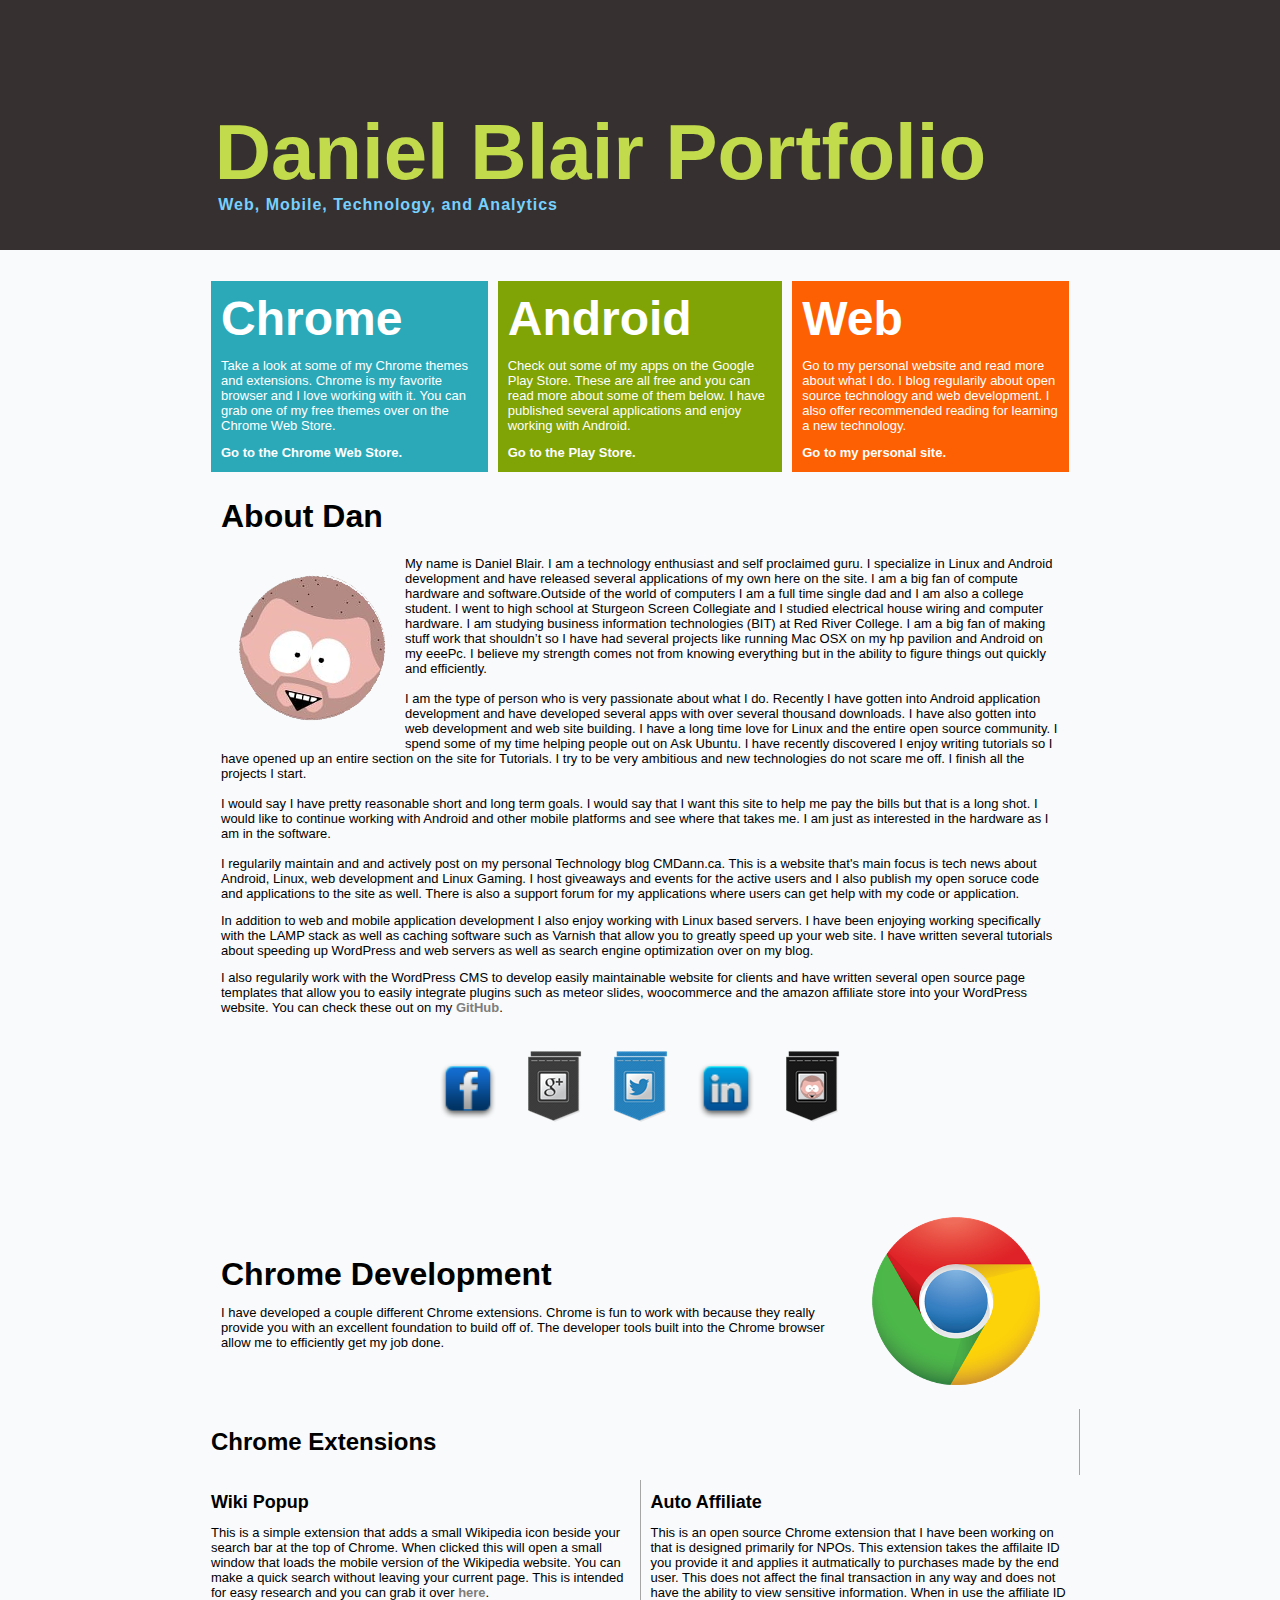
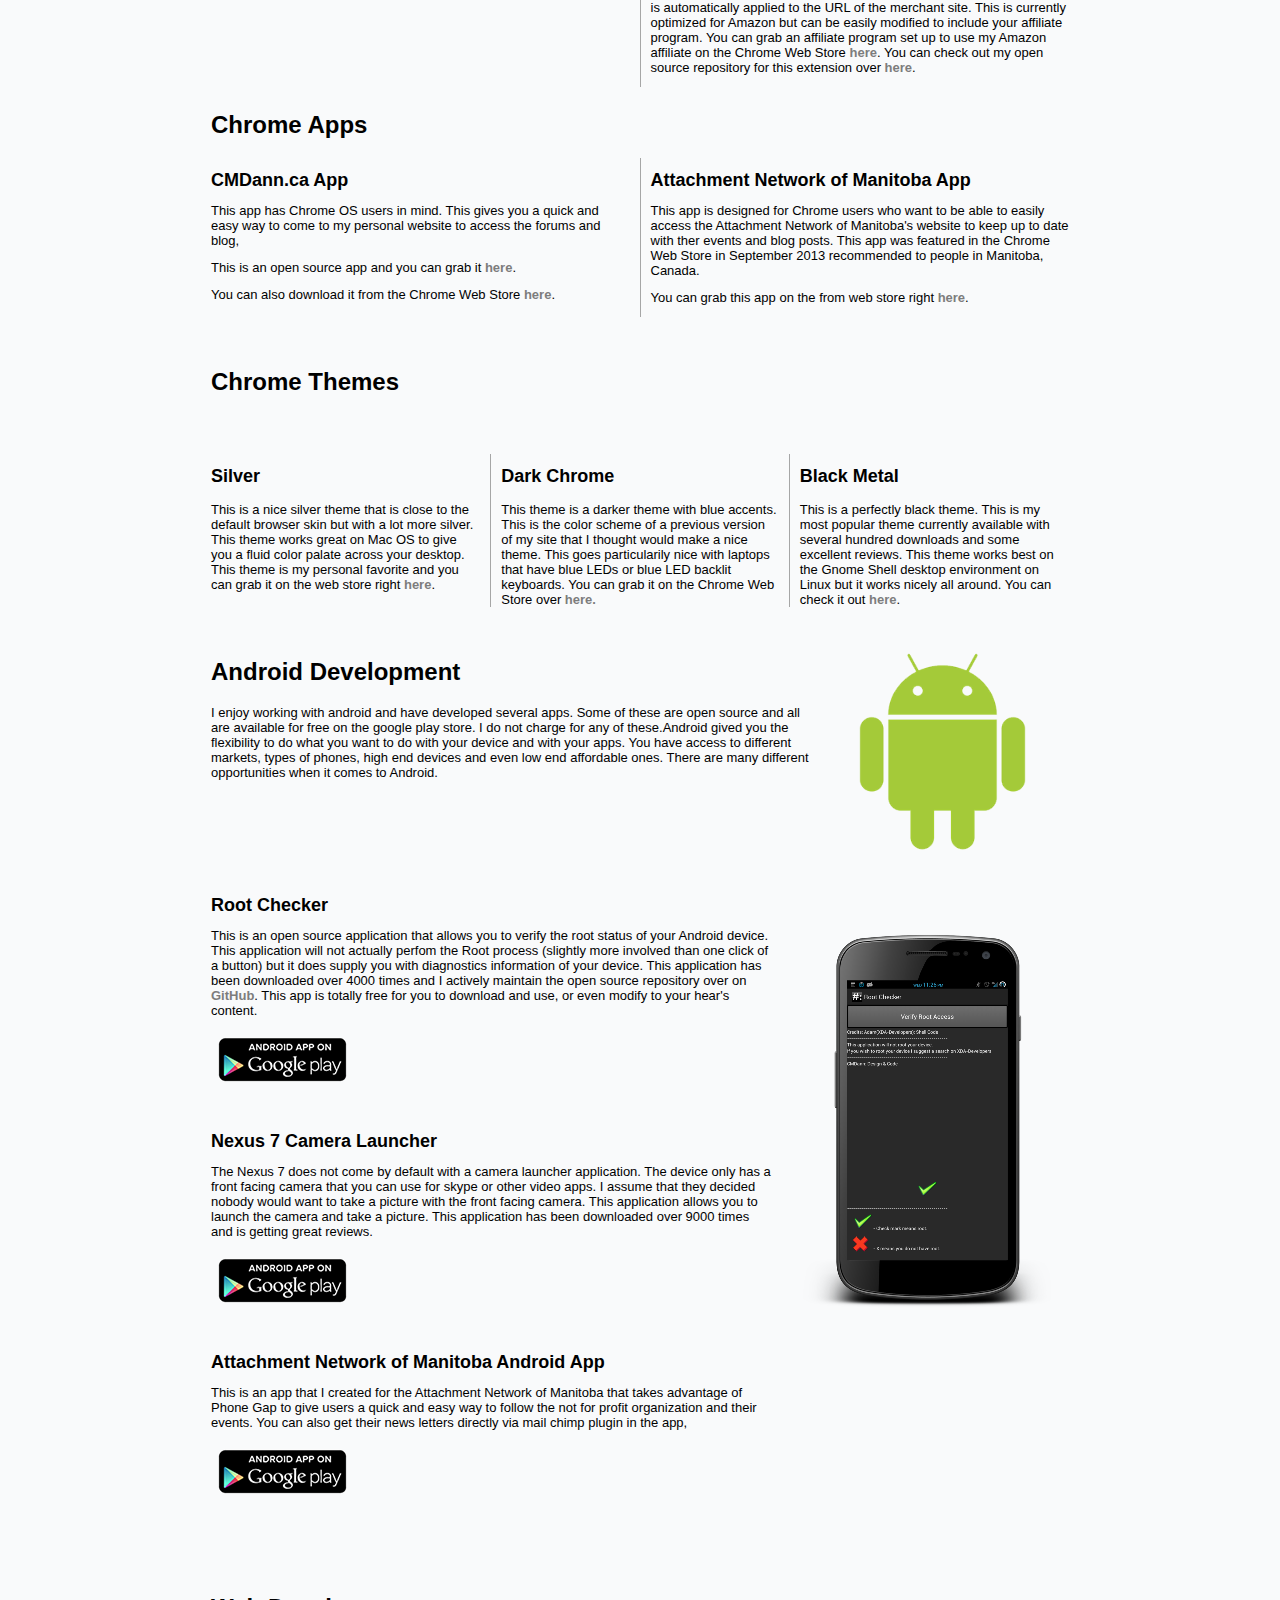
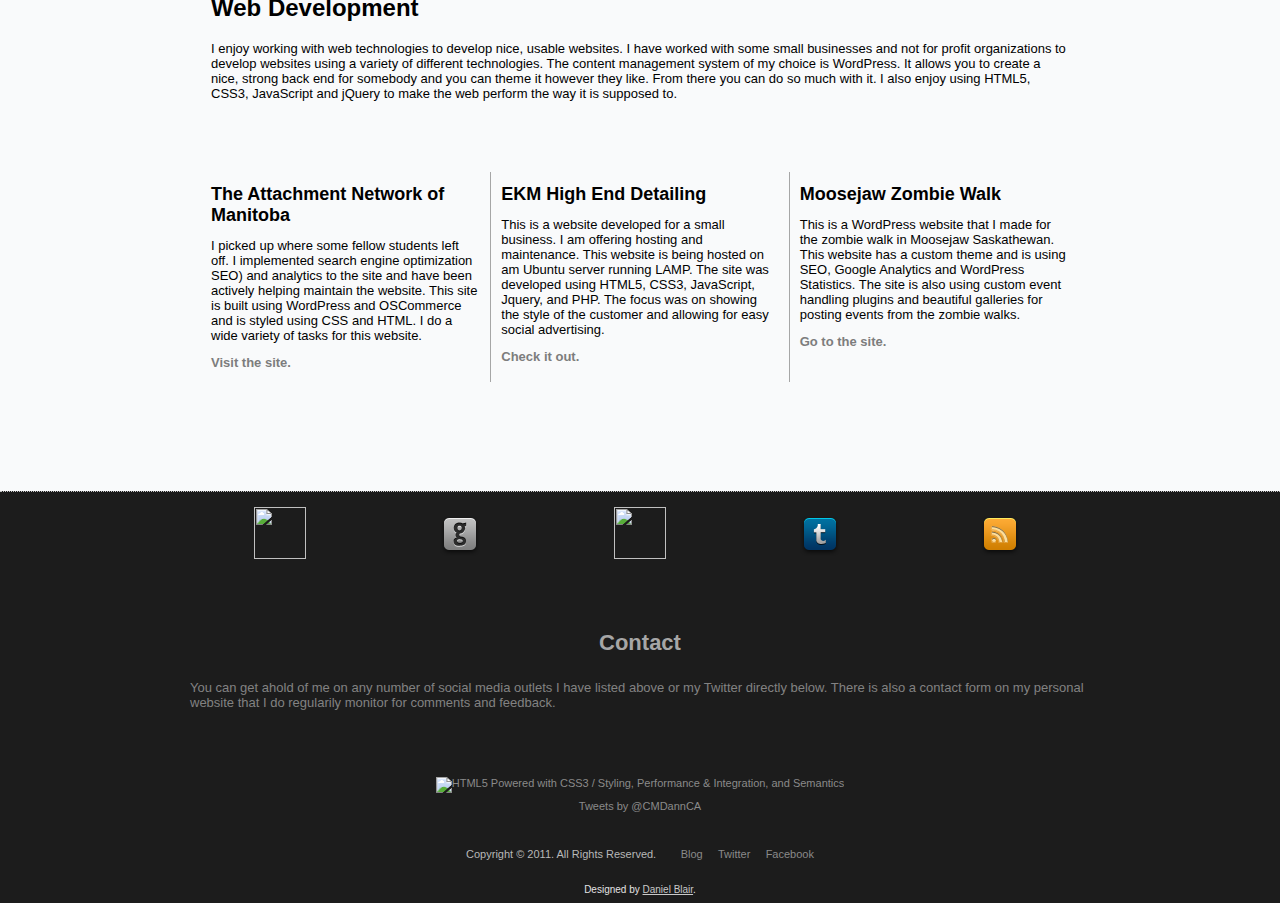
==== commit 54db2047: "Added some new stuff" ====
--- a/index.html
+++ b/index.html
@@ -1,7 +1,7 @@
 <!DOCTYPE html>
 <html dir="ltr" lang="en-US"><head>
     <meta charset="utf-8">
-    <title>Home</title>
+    <title>Daniel Blair</title>
     <meta name="viewport" content="initial-scale = 1.0, maximum-scale = 1.0, user-scalable = no, width = device-width">
 
     <!--[if lt IE 9]><script src="https://html5shiv.googlecode.com/svn/trunk/html5.js"></script><![endif]-->
@@ -72,7 +72,7 @@
     </div><div class="art-layout-cell layout-item-3" style="width: 34%" >
         <h4><span style="color: #FFFFFF;">Android</span></h4>
         <p><span style="color: #FFFFFF;">Check out some of my apps on the Google Play Store. These are all free and you can read more about some of them below. I have published several applications and enjoy working with Android.</span></p>
-        <p><a href="https://play.google.com/store/search?q=cmdann"><span style="color: rgb(255, 255, 255); ">Go to the Play Store.</span></a></p>
+        <p><a href="https://play.google.com/store/search?q=cmdann"><span style="color: rgb(255, 255, 255);">Go to the Play Store.</span></a></p>
     </div><div class="art-layout-cell layout-item-4" style="width: 33%" >
         <h4><span style="color: #FFFFFF;">Web</span></h4>
         <p><span style="color: rgb(255, 255, 255);">Go to my personal website and read more about what I do. I blog regularily about open source technology and web development. I also offer recommended reading for learning a new technology.</span></p>
@@ -86,7 +86,7 @@
     <div class="art-content-layout-row">
     <div class="art-layout-cell layout-item-5" style="width: 100%" >
         <h1><span style="color: #000000;">About Dan</span></h1>
-        <p><img width="170" height="170" alt="" class="art-lightbox" src="images/sdanhead.png" style="float: left; "><span style="color: #000000;">My name is Daniel Blair. I am a technology enthusiast and self proclaimed guru. I specialize in Linux and Android development and have released several applications of my own on the Google Play Store. I am a big fan of compute hardware and software. Outside of the world of computers I am a full time single dad and I am also a college student. I went to high school at Sturgeon Creek Collegiate and I studied electrical house wiring and computer hardware. I am studying business information technologies (BIT) at Red River College. I am a big fan of making stuff work that shouldn’t so I have had several projects like running Mac OSX on my hp pavilion and Android on my eeePc. I believe my strength comes not from knowing everything but in the ability to figure things out quickly and efficiently.<br><br><br>I am the type of person who is very passionate about what I do. Recently I have gotten into Android application development and have developed several apps with over several thousand downloads. I have also gotten into web development and web site building. I have a long time love for Linux and the entire open source community. I spend some of my time helping people out on Ask Ubuntu. I have recently discovered I enjoy writing tutorials so I have opened up an entire section on the site for Tutorials. I try to be very ambitious and new technologies do not scare me off. I finish all the projects I start.<br><br><br>I would say I have pretty reasonable short and long term goals. I would say that I want this site to help me pay the bills but that is a long shot. I would like to continue working with Android and other mobile platforms and see where that takes me. I am just as interested in the hardware as I am in the software.<br><br>I regularily maintain and and actively post on my personal Technology blog CMDann.ca. This is a website that's main focus is tech news about Android, Linux, web development and Linux Gaming. I host giveaways and events for the active users and I also publish my open soruce code and applications to the site as well. There is also a support forum for my applications where users can get help with my code or application.</span></p><p></p><p></p><p></p><p>
+        <p><img width="170" height="170" alt="" class="art-lightbox" src="images/sdanhead.png" style="float: left; "><span style="color: #000000;">My name is Daniel Blair. I am a technology enthusiast and self proclaimed guru. I specialize in Linux and Android development and have released several applications of my own here on the site. I am a big fan of compute hardware and software.Outside of the world of computers I am a full time single dad and I am also a college student. I went to high school at Sturgeon Screen Collegiate and I studied electrical house wiring and computer hardware. I am studying business information technologies (BIT) at Red River College. I am a big fan of making stuff work that shouldn’t so I have had several projects like running Mac OSX on my hp pavilion and Android on my eeePc. I believe my strength comes not from knowing everything but in the ability to figure things out quickly and efficiently.<br><br>I am the type of person who is very passionate about what I do. Recently I have gotten into Android application development and have developed several apps with over several thousand downloads. I have also gotten into web development and web site building. I have a long time love for Linux and the entire open source community. I spend some of my time helping people out on Ask Ubuntu. I have recently discovered I enjoy writing tutorials so I have opened up an entire section on the site for Tutorials. I try to be very ambitious and new technologies do not scare me off. I finish all the projects I start.<br><br>I would say I have pretty reasonable short and long term goals. I would say that I want this site to help me pay the bills but that is a long shot. I would like to continue working with Android and other mobile platforms and see where that takes me. I am just as interested in the hardware as I am in the software.<br><br>I regularily maintain and and actively post on my personal Technology blog CMDann.ca. This is a website that's main focus is tech news about Android, Linux, web development and Linux Gaming. I host giveaways and events for the active users and I also publish my open soruce code and applications to the site as well. There is also a support forum for my applications where users can get help with my code or application.</span></p><p><span style="color: #000000;">In addition to web and mobile application development I also enjoy working with Linux based servers. I have been enjoying working specifically with the LAMP stack as well as caching software such as Varnish that allow you to greatly speed up your web site. I have written several tutorials about speeding up WordPress and web servers as well as search engine optimization over on my blog.</span></p><p><span style="color: #000000;">I also regularily work with the WordPress CMS to develop easily maintainable website for clients and have written several open source page templates that allow you to easily integrate plugins such as meteor slides, woocommerce and the amazon affiliate store into your WordPress website. You can check these out on my <a href="https://github.com/CMDann?tab=repositories">GitHub</a>.</span></p><p>
         </p>
     </div>
     </div>
@@ -96,7 +96,7 @@
 <div class="art-content-layout layout-item-1">
     <div class="art-content-layout-row">
     <div class="art-layout-cell layout-item-5" style="width: 100%" >
-        <p style="text-align: center;"><a href="https://www.facebook.com/CMDannDevelopment"><img width="72" height="72" alt="" src="images/facebook.png"></a><a href="https://plus.google.com/u/0/110446777850924709044/posts"><img width="72" height="72" alt="" src="images/google-plus.png"></a><a href="https://twitter.com/CMDannCA"><img width="72" height="72" alt="" src="images/twitter.png" class=""></a><a href="http://ca.linkedin.com/in/cmdann"><img width="72" height="72" alt="" src="images/linkedin.png" class=""></a><a href="http://www.cmdann.ca"><img width="72" height="72" alt="" src="images/cmdann.png" class=""></a><br></p>
+        <p style="text-align: center;"><a href="https://www.facebook.com/CMDannDevelopment"><img width="72" height="72" alt="" src="images/facebook.png" class=""></a><a href="https://plus.google.com/u/0/110446777850924709044/posts"><img width="72" height="72" alt="" src="images/google-plus.png" class=""></a><a href="https://twitter.com/CMDannCA"><img width="72" height="72" alt="" src="images/twitter.png" class=""></a><a href="http://ca.linkedin.com/in/cmdann"><img width="72" height="72" alt="" src="images/linkedin.png" class=""></a><a href="http://www.cmdann.ca"><img width="72" height="72" alt="" src="images/cmdann.png" class=""></a><br></p>
     </div>
     </div>
 </div>
@@ -106,6 +106,15 @@
     <div class="art-content-layout-row">
     <div class="art-layout-cell layout-item-5" style="width: 100%" >
         <p><br></p><h1><img width="192" height="192" alt="" class="art-lightbox" src="images/Google-Chrome-logo-medium.png" style="float: right; "><br></h1><p><span style="font-size: 32px; font-weight: bold; color: rgb(0, 0, 0);">Chrome Development</span><br></p><p><span style="color: #000000;">I</span> <span style="color: #000000;">have developed a couple different Chrome extensions. Chrome is fun to work with because they really provide you with an excellent foundation to build off of. The developer tools built into the Chrome browser allow me to efficiently get my job done.</span><span style="color: #000000;"><br></span></p>
+    </div>
+    </div>
+</div>
+</div>
+<div class="art-content-layout-wrapper layout-item-0">
+<div class="art-content-layout">
+    <div class="art-content-layout-row">
+    <div class="art-layout-cell layout-item-6" style="width: 100%" >
+        <h2><span style="color: #000000;">Chrome Extensions</span></h2>
     </div>
     </div>
 </div>
@@ -124,7 +133,32 @@
 <div class="art-content-layout layout-item-7">
     <div class="art-content-layout-row">
     <div class="art-layout-cell layout-item-8" style="width: 100%" >
+        <h2><span style="color: #000000;">Chrome Apps</span></h2>
+    </div>
+    </div>
+</div>
+<div class="art-content-layout-wrapper layout-item-0">
+<div class="art-content-layout layout-item-7">
+    <div class="art-content-layout-row">
+    <div class="art-layout-cell layout-item-9" style="width: 50%" >
+        <h3><span style="color: #000000;">CMDann.ca App</span></h3><p><span style="color: #000000;">This app has Chrome OS users in mind. This gives you a quick and easy way to come to my personal website to access the forums and blog,</span></p><p><span style="color: #000000;">This is an open source app and you can grab it <a href="https://github.com/CMDann/Simple-Website-Chrome-App">here</a>.</span></p><p><span style="color: #000000;">You can also download it from the Chrome Web Store <a href="https://chrome.google.com/webstore/detail/cmdannca/aamnmckhomafijijnlikmakgopahlpaf">here</a>.</span></p>
+    </div><div class="art-layout-cell layout-item-8" style="width: 50%" >
+        <h3><span style="color: #000000;">Attachment Network of Manitoba App</span></h3><p><span style="color: #000000;">This app is designed for Chrome users who want to be able to easily access the Attachment Network of Manitoba's website to keep up to date with ther events and blog posts. This app was featured in the Chrome Web Store in September 2013 recommended to people in Manitoba, Canada.</span></p><p><span style="color: #000000;">You can grab this app on the from web store right <a href="https://chrome.google.com/webstore/detail/the-attachment-network-of/hifgjeolengfnodimljlbalobllgonhd">here</a>.</span></p>
+    </div>
+    </div>
+</div>
+</div>
+<div class="art-content-layout layout-item-7">
+    <div class="art-content-layout-row">
+    <div class="art-layout-cell layout-item-8" style="width: 100%" >
         <p><br></p><h2><span style="color: #000000;">Chrome Themes</span></h2>
+    </div>
+    </div>
+</div>
+<div class="art-content-layout layout-item-7">
+    <div class="art-content-layout-row">
+    <div class="art-layout-cell layout-item-8" style="width: 100%" >
+        <p><br></p>
     </div>
     </div>
 </div>
@@ -155,7 +189,7 @@
 <div class="art-content-layout">
     <div class="art-content-layout-row">
     <div class="art-layout-cell layout-item-5" style="width: 67%" >
-        <h3><span style="color: #000000;">Root Checker</span></h3><p><span style="color: #000000;">This is an open source application that allows you to verify the root status of your Android device. This application will not actually perfom the Root process (slightly more involved than one click of a button) but it does supply you with diagnostics information of your device. This application has been downloaded over 4000 times and I actively maintain the open source repository over on <a href="https://github.com/CMDann/Root-Checker">GitHub</a>. This app is totally free for you to download and use, or even modify to your hear's content.</span><span style="color: #000000;"></span><br></p><p><a href="https://play.google.com/store/apps/details?id=com.cmdann.rootchecker&amp;feature=search_result#?t=W251bGwsMSwyLDEsImNvbS5jbWRhbm4ucm9vdGNoZWNrZXIiXQ.."><img width="129" height="45" alt="" src="images/en_app_rgb_wo_45.png"></a><br></p><p><br></p><h3><span style="color: #000000;">Nexus 7 Camera Launcher</span></h3><p><span style="color: #000000;">The Nexus 7 does not come by default with a camera launcher application. The device only has a front facing camera that you can use for skype or other video apps. I assume that they decided nobody would want to take a picture with the front facing camera. This application allows you to launch the camera and take a picture. This application has been downloaded over 9000 times and is getting great reviews.</span><br></p><p><a href="https://play.google.com/store/apps/details?id=com.cmdann.cameralauncher&amp;feature=search_result#?t=W251bGwsMSwyLDEsImNvbS5jbWRhbm4uY2FtZXJhbGF1bmNoZXIiXQ.."><img width="129" height="45" alt="" src="images/en_app_rgb_wo_45-2.png"></a><br></p>
+        <h3><span style="color: #000000;">Root Checker</span></h3><p><span style="color: #000000;">This is an open source application that allows you to verify the root status of your Android device. This application will not actually perfom the Root process (slightly more involved than one click of a button) but it does supply you with diagnostics information of your device. This application has been downloaded over 4000 times and I actively maintain the open source repository over on <a href="https://github.com/CMDann/Root-Checker">GitHub</a>. This app is totally free for you to download and use, or even modify to your hear's content.</span><span style="color: #000000;"></span><br></p><p><a href="https://play.google.com/store/apps/details?id=com.cmdann.rootchecker&amp;feature=search_result#?t=W251bGwsMSwyLDEsImNvbS5jbWRhbm4ucm9vdGNoZWNrZXIiXQ.."><img width="129" height="45" alt="" src="images/en_app_rgb_wo_45.png" class=""></a><br></p><p><br></p><h3><span style="color: #000000;">Nexus 7 Camera Launcher</span></h3><p><span style="color: #000000;">The Nexus 7 does not come by default with a camera launcher application. The device only has a front facing camera that you can use for skype or other video apps. I assume that they decided nobody would want to take a picture with the front facing camera. This application allows you to launch the camera and take a picture. This application has been downloaded over 9000 times and is getting great reviews.</span><br></p><p><a href="https://play.google.com/store/apps/details?id=com.cmdann.cameralauncher&amp;feature=search_result#?t=W251bGwsMSwyLDEsImNvbS5jbWRhbm4uY2FtZXJhbGF1bmNoZXIiXQ.."><img width="129" height="45" alt="" src="images/en_app_rgb_wo_45-2.png" class=""></a><br></p><p><br></p><h3><span style="color: #000000;">Attachment Network of Manitoba Android App</span></h3><p><span style="color: #000000;">This is an app that I created for the Attachment Network of Manitoba that takes advantage of Phone Gap to give users a quick and easy way to follow the not for profit organization and their events. You can also get their news letters directly via mail chimp plugin in the app,</span></p><p><a href="https://play.google.com/store/apps/details?id=com.attachmentnetwork.app.android&amp;hl=en" style="text-decoration: underline; color: rgb(66, 66, 66);"><img width="129" height="45" alt="" src="images/en_app_rgb_wo_45-2.png"></a><br></p>
     </div><div class="art-layout-cell layout-item-5" style="width: 33%" >
         <p><img width="251" height="436" alt="" class="art-lightbox" src="images/rootPhoneUi.png"><br></p>
     </div>
@@ -184,15 +218,13 @@
     </div>
 </div>
 </div>
-<div class="art-content-layout-wrapper layout-item-0">
-<div class="art-content-layout">
-    <div class="art-content-layout-row">
-    <div class="art-layout-cell layout-item-6" style="width: 100%" >
+<div class="art-content-layout">
+    <div class="art-content-layout-row">
+    <div class="art-layout-cell layout-item-5" style="width: 100%" >
         <p><br></p><p><br></p><p><span style="color: #000000;"><br></span></p><p>
         </p>
     </div>
     </div>
-</div>
 </div>
 </div>
                                 
@@ -207,8 +239,26 @@
   <div class="art-footer-inner">
 <div class="art-content-layout">
     <div class="art-content-layout-row">
+    <div class="art-layout-cell" style="width: 20%">
+        <p><a href="http://www.facebook.com/cmdanndevelopment"><img width="52" height="52" alt="" src="images/Facebook.png" class=""></a><br></p>
+    </div><div class="art-layout-cell" style="width: 20%">
+        <p><a href="https://github.com/CMDann"><img width="52" height="52" alt="" src="images/Github.png" class=""></a><br></p>
+    </div><div class="art-layout-cell" style="width: 20%">
+        <p><a href="http://www.linkedin.com/in/cmdann"><img width="52" height="52" alt="" src="images/LinkedIn.png" class=""></a><br></p>
+    </div><div class="art-layout-cell" style="width: 20%">
+        <p><a href="http://cmdann.tumblr.com/"><img width="52" height="52" alt="" src="images/Tumblr.png" class=""></a><br></p>
+    </div><div class="art-layout-cell" style="width: 20%">
+        <p><a href="http://cmdann.ca/feed/"><img width="52" height="52" alt="" src="images/RSS.png"></a><br></p>
+    </div>
+    </div>
+</div>
+<div class="art-content-layout">
+    <div class="art-content-layout-row">
     <div class="art-layout-cell" style="width: 100%">
-        <p><br></p><p><br></p><p><br></p><h1><br></h1><h1>Contact</h1><p><br></p><p style="color: rgb(130, 130, 130); margin-top: 12px; margin-bottom: 12px; text-align: left;"><span style="font-size: 13px; text-align: left;">I am easy to get ahold of, I regularily monitor my email CMDann.Development@gmail.com but you can also get ahold of me over on my personal website. I am usually looking for projects to join, and I am happy to join your open source team just drop me a line and we can arrange something. You can also get ahold of me on one of the social media outlets I use:</span></p><p style="color: rgb(130, 130, 130); margin-top: 12px; margin-bottom: 12px; text-align: left;"><span style="font-size: 13px; text-align: left;"></span></p><ul><li style="text-align: left;"><a href="https://www.facebook.com/CMDannDevelopment">Facebook</a><span style="font-size: 13px; text-align: left;"><span style="color: rgb(130, 130, 130); line-height: normal;"></span><br></span></li><li style="text-align: left;"><a href="https://twitter.com/CMDannCA">Twitter</a><span style="color: rgb(130, 130, 130); line-height: normal;"></span><br></li><li style="text-align: left;"><a href="http://ca.linkedin.com/in/cmdann">LinkedIn</a><span style="color: rgb(130, 130, 130); line-height: normal;"></span><br></li><li style="text-align: left;"><a href="https://github.com/CMDann">GitHub</a><span style="color: rgb(130, 130, 130); line-height: normal;"></span><br></li></ul><p style="text-align: left;"></p><p><br></p><p><br></p><p><br></p><p><br></p>
+        <p><br></p><p><br></p><p><br></p><h1><br></h1><h1>Contact</h1><p><br></p><p style="color: rgb(130, 130, 130); margin-top: 12px; margin-bottom: 12px; text-align: left;"><span style="font-size: 13px; text-align: left;">You can get ahold of me on any number of social media outlets I have listed above or my Twitter directly below. There is also a contact form on my personal website that I do regularily monitor for comments and feedback.</span></p><p style="text-align: left;"></p><p><br></p><p><br></p><p><br></p><p><br></p>
+		<a href="http://www.w3.org/html/logo/">
+<img src="http://www.w3.org/html/logo/badge/html5-badge-h-css3-performance-semantics.png" width="197" height="64" alt="HTML5 Powered with CSS3 / Styling, Performance &amp; Integration, and Semantics" title="HTML5 Powered with CSS3 / Styling, Performance &amp; Integration, and Semantics">
+</a>
     </div>
     </div>
 </div>
@@ -243,16 +293,7 @@
 </div>
 
     <p class="art-page-footer">
-        <script>
-  (function(i,s,o,g,r,a,m){i['GoogleAnalyticsObject']=r;i[r]=i[r]||function(){
-  (i[r].q=i[r].q||[]).push(arguments)},i[r].l=1*new Date();a=s.createElement(o),
-  m=s.getElementsByTagName(o)[0];a.async=1;a.src=g;m.parentNode.insertBefore(a,m)
-  })(window,document,'script','//www.google-analytics.com/analytics.js','ga');
-
-  ga('create', 'UA-40290015-1', 'cmdann.ca');
-  ga('send', 'pageview');
-
-</script>
+        <span id="art-footnote-links">Designed by <a href="http://www.cmdann.ca" target="_blank">Daniel Blair</a>.</span>
     </p>
   </div>
 </footer>
@@ -260,4 +301,4 @@
 </div>
 
 
-</body></html>
+</body></html>--- a/style.css
+++ b/style.css
@@ -1,5 +1,3 @@
-/* Created by Artisteer v4.1.0.59861 */
-
 #art-main
 {
    background: #F9FAFB url('images/pageglare.png') top center no-repeat scroll;
--- a/style.ie7.css
+++ b/style.ie7.css
@@ -1,5 +1,3 @@
-/* Created by Artisteer v4.1.0.59861 */
-
 .art-header, #art-header-bg, .art-layout-cell, .art-layout-wrapper, .art-footer, .art-nav, #art-hmenu-bg, .art-sheet,
 .clearfix {
    zoom: expression(this.runtimeStyle.zoom="1", this.appendChild(document.createElement("br")).className="cleared");
--- a/style.responsive.css
+++ b/style.responsive.css
@@ -1,5 +1,3 @@
-/* Created by Artisteer v4.1.0.59861 */
-
 .responsive body
 {
    min-width: 240px;
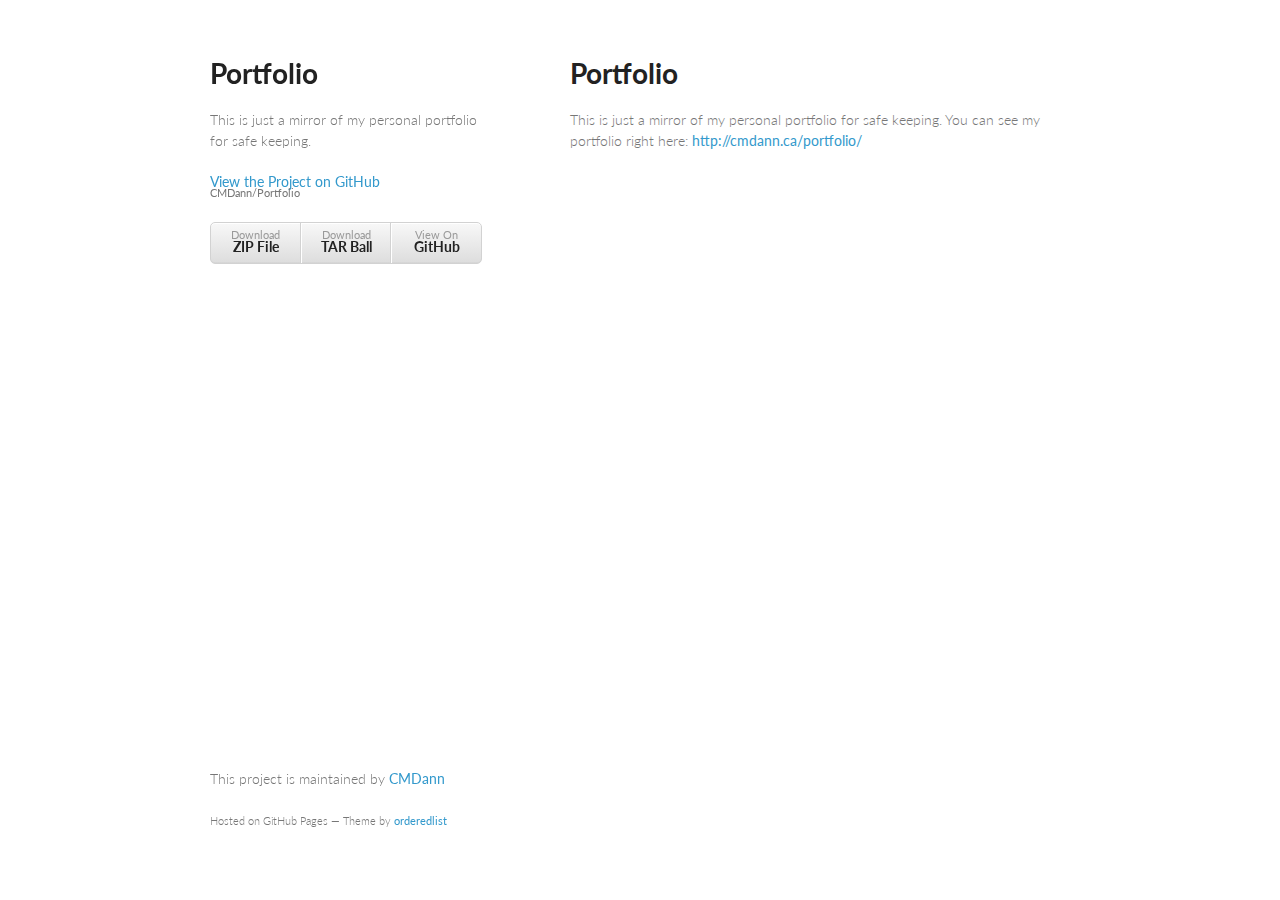
==== commit 0ae538e0: "Create gh-pages branch via GitHub" ====
--- a/index.html
+++ b/index.html
@@ -1,304 +1,44 @@
-<!DOCTYPE html>
-<html dir="ltr" lang="en-US"><head>
+<!doctype html>
+<html>
+  <head>
     <meta charset="utf-8">
-    <title>Daniel Blair</title>
-    <meta name="viewport" content="initial-scale = 1.0, maximum-scale = 1.0, user-scalable = no, width = device-width">
+    <meta http-equiv="X-UA-Compatible" content="chrome=1">
+    <title>Portfolio by CMDann</title>
 
-    <!--[if lt IE 9]><script src="https://html5shiv.googlecode.com/svn/trunk/html5.js"></script><![endif]-->
-    <link rel="stylesheet" href="style.css" media="screen">
-    <!--[if lte IE 7]><link rel="stylesheet" href="style.ie7.css" media="screen" /><![endif]-->
-    <link rel="stylesheet" href="style.responsive.css" media="all">
+    <link rel="stylesheet" href="stylesheets/styles.css">
+    <link rel="stylesheet" href="stylesheets/github-light.css">
+    <meta name="viewport" content="width=device-width, initial-scale=1, user-scalable=no">
+    <!--[if lt IE 9]>
+    <script src="//html5shiv.googlecode.com/svn/trunk/html5.js"></script>
+    <![endif]-->
+  </head>
+  <body>
+    <div class="wrapper">
+      <header>
+        <h1>Portfolio</h1>
+        <p>This is just a mirror of my personal portfolio for safe keeping.</p>
+
+        <p class="view"><a href="https://github.com/CMDann/Portfolio">View the Project on GitHub <small>CMDann/Portfolio</small></a></p>
 
 
-    <script src="jquery.js"></script>
-    <script src="script.js"></script>
-    <script src="script.responsive.js"></script>
-<meta name="description" content="Description">
-<meta name="keywords" content="Keywords">
+        <ul>
+          <li><a href="https://github.com/CMDann/Portfolio/zipball/master">Download <strong>ZIP File</strong></a></li>
+          <li><a href="https://github.com/CMDann/Portfolio/tarball/master">Download <strong>TAR Ball</strong></a></li>
+          <li><a href="https://github.com/CMDann/Portfolio">View On <strong>GitHub</strong></a></li>
+        </ul>
+      </header>
+      <section>
+        <h1>
+<a id="portfolio" class="anchor" href="#portfolio" aria-hidden="true"><span class="octicon octicon-link"></span></a>Portfolio</h1>
 
-
-<style>.art-content .art-postcontent-0 .layout-item-0 { margin-bottom: 5px;  }
-.art-content .art-postcontent-0 .layout-item-1 { border-spacing: 10px 0px; border-collapse: separate;  }
-.art-content .art-postcontent-0 .layout-item-2 { color: #FFFFFF; background: #2BA9B9; padding-right: 10px;padding-left: 10px;  }
-.art-content .art-postcontent-0 .layout-item-3 { color: #FFFFFF; background: #80A305; padding-right: 10px;padding-left: 10px;  }
-.art-content .art-postcontent-0 .layout-item-4 { color: #FAFAFA; background: #FC6002; padding-right: 10px;padding-left: 10px;  }
-.art-content .art-postcontent-0 .layout-item-5 { padding-right: 10px;padding-left: 10px;  }
-.art-content .art-postcontent-0 .layout-item-6 { border-right-style:solid;border-right-width:1px;border-right-color:#A6A6A6; padding-right: 10px;padding-left: 10px;  }
-.art-content .art-postcontent-0 .layout-item-7 { color: #828282;  }
-.art-content .art-postcontent-0 .layout-item-8 { color: #828282; padding-right: 10px;padding-left: 10px;  }
-.art-content .art-postcontent-0 .layout-item-9 { border-right-style:solid;border-right-width:1px;border-right-color:#A6A6A6; color: #828282; padding-right: 10px;padding-left: 10px;  }
-.ie7 .art-post .art-layout-cell {border:none !important; padding:0 !important; }
-.ie6 .art-post .art-layout-cell {border:none !important; padding:0 !important; }
-
-</style></head>
-<body>
-<div id="art-main">
-<header class="art-header">
-
-
-    <div class="art-shapes">
-<div class="art-textblock art-object525428570" data-left="27.79%">
-        <div class="art-object525428570-text-container">
-        <div class="art-object525428570-text"><br></div>
+<p>This is just a mirror of my personal portfolio for safe keeping. You can see my portfolio right here: <a href="http://cmdann.ca/portfolio/">http://cmdann.ca/portfolio/</a></p>
+      </section>
+      <footer>
+        <p>This project is maintained by <a href="https://github.com/CMDann">CMDann</a></p>
+        <p><small>Hosted on GitHub Pages &mdash; Theme by <a href="https://github.com/orderedlist">orderedlist</a></small></p>
+      </footer>
     </div>
+    <script src="javascripts/scale.fix.js"></script>
     
-</div>
-            </div>
-<h1 class="art-headline" data-left="18.11%">
-    <a href="#">Daniel Blair Portfolio</a>
-</h1>
-<h2 class="art-slogan" data-left="4.82%">Web, Mobile, Technology, and Analytics</h2>
-
-
-
-
-                        
-                    
-</header>
-<div class="art-sheet clearfix">
-            <div class="art-layout-wrapper">
-                <div class="art-content-layout">
-                    <div class="art-content-layout-row">
-                        <div class="art-layout-cell art-content"><article class="art-post art-article">
-                                
-                                                
-                <div class="art-postcontent art-postcontent-0 clearfix"><div class="art-content-layout-wrapper layout-item-0">
-<div class="art-content-layout layout-item-1">
-    <div class="art-content-layout-row">
-    <div class="art-layout-cell layout-item-2" style="width: 33%" >
-        <h4><span style="color: #FFFFFF;">Chrome</span></h4>
-        <p>Take a look at some of my Chrome themes and extensions. Chrome is my favorite browser and I love working with it. You can grab one of my free themes over on the Chrome Web Store.</p>
-        <p><a href="https://chrome.google.com/webstore/search/cmdann"><span style="color: #FFFFFF;">Go to the Chrome Web Store.</span></a></p>
-    </div><div class="art-layout-cell layout-item-3" style="width: 34%" >
-        <h4><span style="color: #FFFFFF;">Android</span></h4>
-        <p><span style="color: #FFFFFF;">Check out some of my apps on the Google Play Store. These are all free and you can read more about some of them below. I have published several applications and enjoy working with Android.</span></p>
-        <p><a href="https://play.google.com/store/search?q=cmdann"><span style="color: rgb(255, 255, 255);">Go to the Play Store.</span></a></p>
-    </div><div class="art-layout-cell layout-item-4" style="width: 33%" >
-        <h4><span style="color: #FFFFFF;">Web</span></h4>
-        <p><span style="color: rgb(255, 255, 255);">Go to my personal website and read more about what I do. I blog regularily about open source technology and web development. I also offer recommended reading for learning a new technology.</span></p>
-        <p><a href="http://www.cmdann.ca"><span style="color: #FFFFFF;">Go to my personal site.</span></a></p>
-    </div>
-    </div>
-</div>
-</div>
-<div class="art-content-layout-wrapper layout-item-0">
-<div class="art-content-layout layout-item-1">
-    <div class="art-content-layout-row">
-    <div class="art-layout-cell layout-item-5" style="width: 100%" >
-        <h1><span style="color: #000000;">About Dan</span></h1>
-        <p><img width="170" height="170" alt="" class="art-lightbox" src="images/sdanhead.png" style="float: left; "><span style="color: #000000;">My name is Daniel Blair. I am a technology enthusiast and self proclaimed guru. I specialize in Linux and Android development and have released several applications of my own here on the site. I am a big fan of compute hardware and software.Outside of the world of computers I am a full time single dad and I am also a college student. I went to high school at Sturgeon Screen Collegiate and I studied electrical house wiring and computer hardware. I am studying business information technologies (BIT) at Red River College. I am a big fan of making stuff work that shouldn’t so I have had several projects like running Mac OSX on my hp pavilion and Android on my eeePc. I believe my strength comes not from knowing everything but in the ability to figure things out quickly and efficiently.<br><br>I am the type of person who is very passionate about what I do. Recently I have gotten into Android application development and have developed several apps with over several thousand downloads. I have also gotten into web development and web site building. I have a long time love for Linux and the entire open source community. I spend some of my time helping people out on Ask Ubuntu. I have recently discovered I enjoy writing tutorials so I have opened up an entire section on the site for Tutorials. I try to be very ambitious and new technologies do not scare me off. I finish all the projects I start.<br><br>I would say I have pretty reasonable short and long term goals. I would say that I want this site to help me pay the bills but that is a long shot. I would like to continue working with Android and other mobile platforms and see where that takes me. I am just as interested in the hardware as I am in the software.<br><br>I regularily maintain and and actively post on my personal Technology blog CMDann.ca. This is a website that's main focus is tech news about Android, Linux, web development and Linux Gaming. I host giveaways and events for the active users and I also publish my open soruce code and applications to the site as well. There is also a support forum for my applications where users can get help with my code or application.</span></p><p><span style="color: #000000;">In addition to web and mobile application development I also enjoy working with Linux based servers. I have been enjoying working specifically with the LAMP stack as well as caching software such as Varnish that allow you to greatly speed up your web site. I have written several tutorials about speeding up WordPress and web servers as well as search engine optimization over on my blog.</span></p><p><span style="color: #000000;">I also regularily work with the WordPress CMS to develop easily maintainable website for clients and have written several open source page templates that allow you to easily integrate plugins such as meteor slides, woocommerce and the amazon affiliate store into your WordPress website. You can check these out on my <a href="https://github.com/CMDann?tab=repositories">GitHub</a>.</span></p><p>
-        </p>
-    </div>
-    </div>
-</div>
-</div>
-<div class="art-content-layout-wrapper layout-item-0">
-<div class="art-content-layout layout-item-1">
-    <div class="art-content-layout-row">
-    <div class="art-layout-cell layout-item-5" style="width: 100%" >
-        <p style="text-align: center;"><a href="https://www.facebook.com/CMDannDevelopment"><img width="72" height="72" alt="" src="images/facebook.png" class=""></a><a href="https://plus.google.com/u/0/110446777850924709044/posts"><img width="72" height="72" alt="" src="images/google-plus.png" class=""></a><a href="https://twitter.com/CMDannCA"><img width="72" height="72" alt="" src="images/twitter.png" class=""></a><a href="http://ca.linkedin.com/in/cmdann"><img width="72" height="72" alt="" src="images/linkedin.png" class=""></a><a href="http://www.cmdann.ca"><img width="72" height="72" alt="" src="images/cmdann.png" class=""></a><br></p>
-    </div>
-    </div>
-</div>
-</div>
-<div class="art-content-layout-wrapper layout-item-0">
-<div class="art-content-layout layout-item-1">
-    <div class="art-content-layout-row">
-    <div class="art-layout-cell layout-item-5" style="width: 100%" >
-        <p><br></p><h1><img width="192" height="192" alt="" class="art-lightbox" src="images/Google-Chrome-logo-medium.png" style="float: right; "><br></h1><p><span style="font-size: 32px; font-weight: bold; color: rgb(0, 0, 0);">Chrome Development</span><br></p><p><span style="color: #000000;">I</span> <span style="color: #000000;">have developed a couple different Chrome extensions. Chrome is fun to work with because they really provide you with an excellent foundation to build off of. The developer tools built into the Chrome browser allow me to efficiently get my job done.</span><span style="color: #000000;"><br></span></p>
-    </div>
-    </div>
-</div>
-</div>
-<div class="art-content-layout-wrapper layout-item-0">
-<div class="art-content-layout">
-    <div class="art-content-layout-row">
-    <div class="art-layout-cell layout-item-6" style="width: 100%" >
-        <h2><span style="color: #000000;">Chrome Extensions</span></h2>
-    </div>
-    </div>
-</div>
-</div>
-<div class="art-content-layout-wrapper layout-item-0">
-<div class="art-content-layout">
-    <div class="art-content-layout-row">
-    <div class="art-layout-cell layout-item-6" style="width: 50%" >
-        <h3><span style="color: #000000;">Wiki Popup</span><br></h3><p><span style="color: #000000;">This is a simple extension that adds a small Wikipedia icon beside your search bar at the top of Chrome. When clicked this will open a small window that loads the mobile version of the Wikipedia website. You can make a quick search without leaving your current page. This is intended for easy research and you can grab it over <a href="https://chrome.google.com/webstore/detail/wikipopup/mhgnfbmhaiogebknoepoonhbaiiehdca">here</a>.</span><br></p>
-    </div><div class="art-layout-cell layout-item-5" style="width: 50%" >
-        <h3><span style="color: #000000;">Auto Affiliate</span></h3><p><span style="color: #000000;">This is an open source Chrome extension that I have been working on that is designed primarily for NPOs. This extension takes the affilaite ID you provide it and applies it autmatically to purchases made by the end user. This does not affect the final transaction in any way and does not have the ability to view sensitive information. When in use the affiliate ID is automatically applied to the URL of the merchant site. This is currently optimized for Amazon but can be easily modified to include your affiliate program. You can grab an affiliate program set up to use my Amazon affiliate on the Chrome Web Store <a href="https://chrome.google.com/webstore/detail/cmdann-amazon-auto-affili/jneeghfiklllajlfkgbfnhidfdjgepff">here</a>. You can check out my open source repository for this extension over <a href="https://github.com/CMDann/Auto-Affiliate">here</a>.</span><br></p>
-    </div>
-    </div>
-</div>
-</div>
-<div class="art-content-layout layout-item-7">
-    <div class="art-content-layout-row">
-    <div class="art-layout-cell layout-item-8" style="width: 100%" >
-        <h2><span style="color: #000000;">Chrome Apps</span></h2>
-    </div>
-    </div>
-</div>
-<div class="art-content-layout-wrapper layout-item-0">
-<div class="art-content-layout layout-item-7">
-    <div class="art-content-layout-row">
-    <div class="art-layout-cell layout-item-9" style="width: 50%" >
-        <h3><span style="color: #000000;">CMDann.ca App</span></h3><p><span style="color: #000000;">This app has Chrome OS users in mind. This gives you a quick and easy way to come to my personal website to access the forums and blog,</span></p><p><span style="color: #000000;">This is an open source app and you can grab it <a href="https://github.com/CMDann/Simple-Website-Chrome-App">here</a>.</span></p><p><span style="color: #000000;">You can also download it from the Chrome Web Store <a href="https://chrome.google.com/webstore/detail/cmdannca/aamnmckhomafijijnlikmakgopahlpaf">here</a>.</span></p>
-    </div><div class="art-layout-cell layout-item-8" style="width: 50%" >
-        <h3><span style="color: #000000;">Attachment Network of Manitoba App</span></h3><p><span style="color: #000000;">This app is designed for Chrome users who want to be able to easily access the Attachment Network of Manitoba's website to keep up to date with ther events and blog posts. This app was featured in the Chrome Web Store in September 2013 recommended to people in Manitoba, Canada.</span></p><p><span style="color: #000000;">You can grab this app on the from web store right <a href="https://chrome.google.com/webstore/detail/the-attachment-network-of/hifgjeolengfnodimljlbalobllgonhd">here</a>.</span></p>
-    </div>
-    </div>
-</div>
-</div>
-<div class="art-content-layout layout-item-7">
-    <div class="art-content-layout-row">
-    <div class="art-layout-cell layout-item-8" style="width: 100%" >
-        <p><br></p><h2><span style="color: #000000;">Chrome Themes</span></h2>
-    </div>
-    </div>
-</div>
-<div class="art-content-layout layout-item-7">
-    <div class="art-content-layout-row">
-    <div class="art-layout-cell layout-item-8" style="width: 100%" >
-        <p><br></p>
-    </div>
-    </div>
-</div>
-<div class="art-content-layout-wrapper layout-item-0">
-<div class="art-content-layout layout-item-7">
-    <div class="art-content-layout-row">
-    <div class="art-layout-cell layout-item-9" style="width: 33%" >
-        <h3>
-         <span style="color: #000000;">Silver</span></h3><br><span style="color: #000000;">This is a nice silver theme that is close to the default browser skin but with a lot more silver. This theme works great on Mac OS to give you a fluid color palate across your desktop. This theme is my personal favorite and you can grab it on the web store right <a href="https://chrome.google.com/webstore/detail/silver/labginoilkiemljgdbchmfpnmibefjii">here</a>.</span>
-    </div><div class="art-layout-cell layout-item-9" style="width: 34%" >
-        <h3><span style="color: #000000;">Dark Chrome</span></h3><br><span style="color: #000000;">This theme is a darker theme with blue accents. This is the color scheme of a previous version of my site that I thought would make a nice theme. This goes particularily nice with laptops that have blue LEDs or blue LED backlit keyboards. You can grab it on the Chrome Web Store over <a href="https://chrome.google.com/webstore/detail/dark-chrome/aaoafjhkbkkklpjnkclgeaceicfdnbpg">here.</a></span>
-    </div><div class="art-layout-cell layout-item-8" style="width: 33%" >
-        <h3><span style="color: #000000;">Black Metal</span></h3><br><span style="color: #000000;">This is a perfectly black theme. This is my most popular theme currently available with several hundred downloads and some excellent reviews. This theme works best on the Gnome Shell desktop environment on Linux but it works nicely all around. You can check it out <a href="https://chrome.google.com/webstore/detail/black-metal/paobmpohikbdlchndhfddegebcjhngej">here</a>.</span>
-    </div>
-    </div>
-</div>
-</div>
-<div class="art-content-layout-wrapper layout-item-0">
-<div class="art-content-layout">
-    <div class="art-content-layout-row">
-    <div class="art-layout-cell layout-item-5" style="width: 100%" >
-        <p><img width="240" height="240" alt="" class="art-lightbox" src="images/droid.png" style="float: right; "><br></p><h2><span style="color: #000000;">Android Development</span><br></h2><p><span style="color: #000000;">I enjoy working with android and have developed several apps. Some of these are open source and all are available for free on the google play store. I do not charge for any of these.Android gived you the flexibility to do what you want to do with your device and with your apps. You have access to different markets, types of phones, high end devices and even low end affordable ones. There are many different opportunities when it comes to Android.</span><span style="color: #000000;"><br></span></p>
-    </div>
-    </div>
-</div>
-</div>
-<div class="art-content-layout-wrapper layout-item-0">
-<div class="art-content-layout">
-    <div class="art-content-layout-row">
-    <div class="art-layout-cell layout-item-5" style="width: 67%" >
-        <h3><span style="color: #000000;">Root Checker</span></h3><p><span style="color: #000000;">This is an open source application that allows you to verify the root status of your Android device. This application will not actually perfom the Root process (slightly more involved than one click of a button) but it does supply you with diagnostics information of your device. This application has been downloaded over 4000 times and I actively maintain the open source repository over on <a href="https://github.com/CMDann/Root-Checker">GitHub</a>. This app is totally free for you to download and use, or even modify to your hear's content.</span><span style="color: #000000;"></span><br></p><p><a href="https://play.google.com/store/apps/details?id=com.cmdann.rootchecker&amp;feature=search_result#?t=W251bGwsMSwyLDEsImNvbS5jbWRhbm4ucm9vdGNoZWNrZXIiXQ.."><img width="129" height="45" alt="" src="images/en_app_rgb_wo_45.png" class=""></a><br></p><p><br></p><h3><span style="color: #000000;">Nexus 7 Camera Launcher</span></h3><p><span style="color: #000000;">The Nexus 7 does not come by default with a camera launcher application. The device only has a front facing camera that you can use for skype or other video apps. I assume that they decided nobody would want to take a picture with the front facing camera. This application allows you to launch the camera and take a picture. This application has been downloaded over 9000 times and is getting great reviews.</span><br></p><p><a href="https://play.google.com/store/apps/details?id=com.cmdann.cameralauncher&amp;feature=search_result#?t=W251bGwsMSwyLDEsImNvbS5jbWRhbm4uY2FtZXJhbGF1bmNoZXIiXQ.."><img width="129" height="45" alt="" src="images/en_app_rgb_wo_45-2.png" class=""></a><br></p><p><br></p><h3><span style="color: #000000;">Attachment Network of Manitoba Android App</span></h3><p><span style="color: #000000;">This is an app that I created for the Attachment Network of Manitoba that takes advantage of Phone Gap to give users a quick and easy way to follow the not for profit organization and their events. You can also get their news letters directly via mail chimp plugin in the app,</span></p><p><a href="https://play.google.com/store/apps/details?id=com.attachmentnetwork.app.android&amp;hl=en" style="text-decoration: underline; color: rgb(66, 66, 66);"><img width="129" height="45" alt="" src="images/en_app_rgb_wo_45-2.png"></a><br></p>
-    </div><div class="art-layout-cell layout-item-5" style="width: 33%" >
-        <p><img width="251" height="436" alt="" class="art-lightbox" src="images/rootPhoneUi.png"><br></p>
-    </div>
-    </div>
-</div>
-</div>
-<div class="art-content-layout-wrapper layout-item-0">
-<div class="art-content-layout">
-    <div class="art-content-layout-row">
-    <div class="art-layout-cell layout-item-5" style="width: 100%" >
-        <p><br></p><p><br></p><h2><span style="color: #000000;">Web Development</span></h2><p><span style="color: #000000;">I enjoy working with web technologies to develop nice, usable websites. I have worked with some small businesses and not for profit organizations to develop websites using a variety of different technologies. The content management system of my choice is WordPress. It allows you to create a nice, strong back end for somebody and you can theme it however they like. From there you can do so much with it. I also enjoy using HTML5, CSS3, JavaScript and jQuery to make the web perform the way it is supposed to.&nbsp;</span></p><p><span style="color: #000000;"><br></span></p><p><span style="color: #000000;"><br></span></p>
-    </div>
-    </div>
-</div>
-</div>
-<div class="art-content-layout-wrapper layout-item-0">
-<div class="art-content-layout">
-    <div class="art-content-layout-row">
-    <div class="art-layout-cell layout-item-6" style="width: 33%" >
-        <h3><span style="color: #000000;">The Attachment Network of Manitoba</span></h3><p><span style="color: #000000;">I picked up where some fellow students left off. I implemented search engine optimization SEO) and analytics to the site and have been actively helping maintain the website. This site is built using WordPress and OSCommerce and is styled using CSS and HTML. I do a wide variety of tasks for this website.</span></p><p><a href="http://www.attachmentnetwork.ca">Visit the site.</a><span style="color: #000000;"></span></p>
-    </div><div class="art-layout-cell layout-item-6" style="width: 34%" >
-        <h3><span style="color: #000000;">EKM High End Detailing</span></h3><p><span style="color: #000000;">This is a website developed for a small business. I am offering hosting and maintenance. This website is being hosted on am Ubuntu server running LAMP. The site was developed using HTML5, CSS3, JavaScript, Jquery, and PHP. The focus was on showing the style of the customer and allowing for easy social advertising.</span></p><p><a href="http://www.ekmhighenddetailing.com">Check it out.</a><span style="color: #000000;"></span></p>
-    </div><div class="art-layout-cell layout-item-5" style="width: 33%" >
-        <h3><span style="color: #000000;">Moosejaw Zombie Walk</span></h3><p><span style="color: #000000;">This is a WordPress website that I made for the zombie walk in Moosejaw Saskathewan. This website has a custom theme and is using SEO, Google Analytics and WordPress Statistics. The site is also using custom event handling plugins and beautiful galleries for posting events from the zombie walks.</span></p><p><a href="http://www.moosejawzombies.ca">Go to the site.</a><span style="color: rgb(0, 0, 0);"></span></p>
-    </div>
-    </div>
-</div>
-</div>
-<div class="art-content-layout">
-    <div class="art-content-layout-row">
-    <div class="art-layout-cell layout-item-5" style="width: 100%" >
-        <p><br></p><p><br></p><p><span style="color: #000000;"><br></span></p><p>
-        </p>
-    </div>
-    </div>
-</div>
-</div>
-                                
-                
-
-</article></div>
-                    </div>
-                </div>
-            </div>
-    </div>
-<footer class="art-footer">
-  <div class="art-footer-inner">
-<div class="art-content-layout">
-    <div class="art-content-layout-row">
-    <div class="art-layout-cell" style="width: 20%">
-        <p><a href="http://www.facebook.com/cmdanndevelopment"><img width="52" height="52" alt="" src="images/Facebook.png" class=""></a><br></p>
-    </div><div class="art-layout-cell" style="width: 20%">
-        <p><a href="https://github.com/CMDann"><img width="52" height="52" alt="" src="images/Github.png" class=""></a><br></p>
-    </div><div class="art-layout-cell" style="width: 20%">
-        <p><a href="http://www.linkedin.com/in/cmdann"><img width="52" height="52" alt="" src="images/LinkedIn.png" class=""></a><br></p>
-    </div><div class="art-layout-cell" style="width: 20%">
-        <p><a href="http://cmdann.tumblr.com/"><img width="52" height="52" alt="" src="images/Tumblr.png" class=""></a><br></p>
-    </div><div class="art-layout-cell" style="width: 20%">
-        <p><a href="http://cmdann.ca/feed/"><img width="52" height="52" alt="" src="images/RSS.png"></a><br></p>
-    </div>
-    </div>
-</div>
-<div class="art-content-layout">
-    <div class="art-content-layout-row">
-    <div class="art-layout-cell" style="width: 100%">
-        <p><br></p><p><br></p><p><br></p><h1><br></h1><h1>Contact</h1><p><br></p><p style="color: rgb(130, 130, 130); margin-top: 12px; margin-bottom: 12px; text-align: left;"><span style="font-size: 13px; text-align: left;">You can get ahold of me on any number of social media outlets I have listed above or my Twitter directly below. There is also a contact form on my personal website that I do regularily monitor for comments and feedback.</span></p><p style="text-align: left;"></p><p><br></p><p><br></p><p><br></p><p><br></p>
-		<a href="http://www.w3.org/html/logo/">
-<img src="http://www.w3.org/html/logo/badge/html5-badge-h-css3-performance-semantics.png" width="197" height="64" alt="HTML5 Powered with CSS3 / Styling, Performance &amp; Integration, and Semantics" title="HTML5 Powered with CSS3 / Styling, Performance &amp; Integration, and Semantics">
-</a>
-    </div>
-    </div>
-</div>
-<div class="art-content-layout">
-    <div class="art-content-layout-row">
-    <div class="art-layout-cell" style="width: 100%">
-        <p><a class="twitter-timeline" href="https://twitter.com/CMDannCA" data-widget-id="297826836363214848">Tweets by @CMDannCA</a>
-         <script type="text/javascript">!function(d,s,id){var js,fjs=d.getElementsByTagName(s)[0],p=/^http:/.test(d.location)?'http':'https';if(!d.getElementById(id)){js=d.createElement(s);js.id=id;js.src=p+"://platform.twitter.com/widgets.js";fjs.parentNode.insertBefore(js,fjs);}}(document,"script","twitter-wjs");</script>
-        </p>
-    </div>
-    </div>
-</div>
-<div class="art-content-layout">
-    <div class="art-content-layout-row">
-    <div class="art-layout-cell" style="width: 50%">
-        <p><br></p>
-    </div><div class="art-layout-cell" style="width: 50%">
-        <p><br></p>
-    </div>
-    </div>
-</div>
-<div class="art-content-layout">
-    <div class="art-content-layout-row">
-    <div class="art-layout-cell" style="width: 100%">
-        <br>
-        <br>
-        <p>Copyright © 2011. All Rights Reserved. &nbsp; &nbsp; &nbsp; &nbsp;<a href="http://www.cmdann.ca">Blog&nbsp;</a> &nbsp; &nbsp;<a href="https://twitter.com/CMDannCA">Twitter</a><a href="#"></a>&nbsp;&nbsp;&nbsp;&nbsp; <a href="https://www.facebook.com/CMDannDevelopment">Facebook</a><a href="#"></a></p>
-        <br>
-        <br>
-    </div>
-    </div>
-</div>
-
-    <p class="art-page-footer">
-        <span id="art-footnote-links">Designed by <a href="http://www.cmdann.ca" target="_blank">Daniel Blair</a>.</span>
-    </p>
-  </div>
-</footer>
-
-</div>
-
-
-</body></html>+  </body>
+</html>
--- a/stylesheets/styles.css
+++ b/stylesheets/styles.css
@@ -0,0 +1,255 @@
+@import url(https://fonts.googleapis.com/css?family=Lato:300italic,700italic,300,700);
+
+body {
+  padding:50px;
+  font:14px/1.5 Lato, "Helvetica Neue", Helvetica, Arial, sans-serif;
+  color:#777;
+  font-weight:300;
+}
+
+h1, h2, h3, h4, h5, h6 {
+  color:#222;
+  margin:0 0 20px;
+}
+
+p, ul, ol, table, pre, dl {
+  margin:0 0 20px;
+}
+
+h1, h2, h3 {
+  line-height:1.1;
+}
+
+h1 {
+  font-size:28px;
+}
+
+h2 {
+  color:#393939;
+}
+
+h3, h4, h5, h6 {
+  color:#494949;
+}
+
+a {
+  color:#39c;
+  font-weight:400;
+  text-decoration:none;
+}
+
+a small {
+  font-size:11px;
+  color:#777;
+  margin-top:-0.6em;
+  display:block;
+}
+
+.wrapper {
+  width:860px;
+  margin:0 auto;
+}
+
+blockquote {
+  border-left:1px solid #e5e5e5;
+  margin:0;
+  padding:0 0 0 20px;
+  font-style:italic;
+}
+
+code, pre {
+  font-family:Monaco, Bitstream Vera Sans Mono, Lucida Console, Terminal;
+  color:#333;
+  font-size:12px;
+}
+
+pre {
+  padding:8px 15px;
+  background: #f8f8f8;
+  border-radius:5px;
+  border:1px solid #e5e5e5;
+  overflow-x: auto;
+}
+
+table {
+  width:100%;
+  border-collapse:collapse;
+}
+
+th, td {
+  text-align:left;
+  padding:5px 10px;
+  border-bottom:1px solid #e5e5e5;
+}
+
+dt {
+  color:#444;
+  font-weight:700;
+}
+
+th {
+  color:#444;
+}
+
+img {
+  max-width:100%;
+}
+
+header {
+  width:270px;
+  float:left;
+  position:fixed;
+}
+
+header ul {
+  list-style:none;
+  height:40px;
+
+  padding:0;
+
+  background: #eee;
+  background: -moz-linear-gradient(top, #f8f8f8 0%, #dddddd 100%);
+  background: -webkit-gradient(linear, left top, left bottom, color-stop(0%,#f8f8f8), color-stop(100%,#dddddd));
+  background: -webkit-linear-gradient(top, #f8f8f8 0%,#dddddd 100%);
+  background: -o-linear-gradient(top, #f8f8f8 0%,#dddddd 100%);
+  background: -ms-linear-gradient(top, #f8f8f8 0%,#dddddd 100%);
+  background: linear-gradient(top, #f8f8f8 0%,#dddddd 100%);
+
+  border-radius:5px;
+  border:1px solid #d2d2d2;
+  box-shadow:inset #fff 0 1px 0, inset rgba(0,0,0,0.03) 0 -1px 0;
+  width:270px;
+}
+
+header li {
+  width:89px;
+  float:left;
+  border-right:1px solid #d2d2d2;
+  height:40px;
+}
+
+header ul a {
+  line-height:1;
+  font-size:11px;
+  color:#999;
+  display:block;
+  text-align:center;
+  padding-top:6px;
+  height:40px;
+}
+
+strong {
+  color:#222;
+  font-weight:700;
+}
+
+header ul li + li {
+  width:88px;
+  border-left:1px solid #fff;
+}
+
+header ul li + li + li {
+  border-right:none;
+  width:89px;
+}
+
+header ul a strong {
+  font-size:14px;
+  display:block;
+  color:#222;
+}
+
+section {
+  width:500px;
+  float:right;
+  padding-bottom:50px;
+}
+
+small {
+  font-size:11px;
+}
+
+hr {
+  border:0;
+  background:#e5e5e5;
+  height:1px;
+  margin:0 0 20px;
+}
+
+footer {
+  width:270px;
+  float:left;
+  position:fixed;
+  bottom:50px;
+}
+
+@media print, screen and (max-width: 960px) {
+
+  div.wrapper {
+    width:auto;
+    margin:0;
+  }
+
+  header, section, footer {
+    float:none;
+    position:static;
+    width:auto;
+  }
+
+  header {
+    padding-right:320px;
+  }
+
+  section {
+    border:1px solid #e5e5e5;
+    border-width:1px 0;
+    padding:20px 0;
+    margin:0 0 20px;
+  }
+
+  header a small {
+    display:inline;
+  }
+
+  header ul {
+    position:absolute;
+    right:50px;
+    top:52px;
+  }
+}
+
+@media print, screen and (max-width: 720px) {
+  body {
+    word-wrap:break-word;
+  }
+
+  header {
+    padding:0;
+  }
+
+  header ul, header p.view {
+    position:static;
+  }
+
+  pre, code {
+    word-wrap:normal;
+  }
+}
+
+@media print, screen and (max-width: 480px) {
+  body {
+    padding:15px;
+  }
+
+  header ul {
+    display:none;
+  }
+}
+
+@media print {
+  body {
+    padding:0.4in;
+    font-size:12pt;
+    color:#444;
+  }
+}
--- a/stylesheets/github-light.css
+++ b/stylesheets/github-light.css
@@ -0,0 +1,116 @@
+/*
+   Copyright 2014 GitHub Inc.
+
+   Licensed under the Apache License, Version 2.0 (the "License");
+   you may not use this file except in compliance with the License.
+   You may obtain a copy of the License at
+
+       http://www.apache.org/licenses/LICENSE-2.0
+
+   Unless required by applicable law or agreed to in writing, software
+   distributed under the License is distributed on an "AS IS" BASIS,
+   WITHOUT WARRANTIES OR CONDITIONS OF ANY KIND, either express or implied.
+   See the License for the specific language governing permissions and
+   limitations under the License.
+
+*/
+
+.pl-c /* comment */ {
+  color: #969896;
+}
+
+.pl-c1      /* constant, markup.raw, meta.diff.header, meta.module-reference, meta.property-name, support, support.constant, support.variable, variable.other.constant */,
+.pl-s .pl-v /* string variable */ {
+  color: #0086b3;
+}
+
+.pl-e  /* entity */,
+.pl-en /* entity.name */ {
+  color: #795da3;
+}
+
+.pl-s .pl-s1 /* string source */,
+.pl-smi      /* storage.modifier.import, storage.modifier.package, storage.type.java, variable.other, variable.parameter.function */ {
+  color: #333;
+}
+
+.pl-ent /* entity.name.tag */ {
+  color: #63a35c;
+}
+
+.pl-k /* keyword, storage, storage.type */ {
+  color: #a71d5d;
+}
+
+.pl-pds              /* punctuation.definition.string, string.regexp.character-class */,
+.pl-s                /* string */,
+.pl-s .pl-pse .pl-s1 /* string punctuation.section.embedded source */,
+.pl-sr               /* string.regexp */,
+.pl-sr .pl-cce       /* string.regexp constant.character.escape */,
+.pl-sr .pl-sra       /* string.regexp string.regexp.arbitrary-repitition */,
+.pl-sr .pl-sre       /* string.regexp source.ruby.embedded */ {
+  color: #183691;
+}
+
+.pl-v /* variable */ {
+  color: #ed6a43;
+}
+
+.pl-id /* invalid.deprecated */ {
+  color: #b52a1d;
+}
+
+.pl-ii /* invalid.illegal */ {
+  background-color: #b52a1d;
+  color: #f8f8f8;
+}
+
+.pl-sr .pl-cce /* string.regexp constant.character.escape */ {
+  color: #63a35c;
+  font-weight: bold;
+}
+
+.pl-ml /* markup.list */ {
+  color: #693a17;
+}
+
+.pl-mh        /* markup.heading */,
+.pl-mh .pl-en /* markup.heading entity.name */,
+.pl-ms        /* meta.separator */ {
+  color: #1d3e81;
+  font-weight: bold;
+}
+
+.pl-mq /* markup.quote */ {
+  color: #008080;
+}
+
+.pl-mi /* markup.italic */ {
+  color: #333;
+  font-style: italic;
+}
+
+.pl-mb /* markup.bold */ {
+  color: #333;
+  font-weight: bold;
+}
+
+.pl-md /* markup.deleted, meta.diff.header.from-file */ {
+  background-color: #ffecec;
+  color: #bd2c00;
+}
+
+.pl-mi1 /* markup.inserted, meta.diff.header.to-file */ {
+  background-color: #eaffea;
+  color: #55a532;
+}
+
+.pl-mdr /* meta.diff.range */ {
+  color: #795da3;
+  font-weight: bold;
+}
+
+.pl-mo /* meta.output */ {
+  color: #1d3e81;
+}
+
